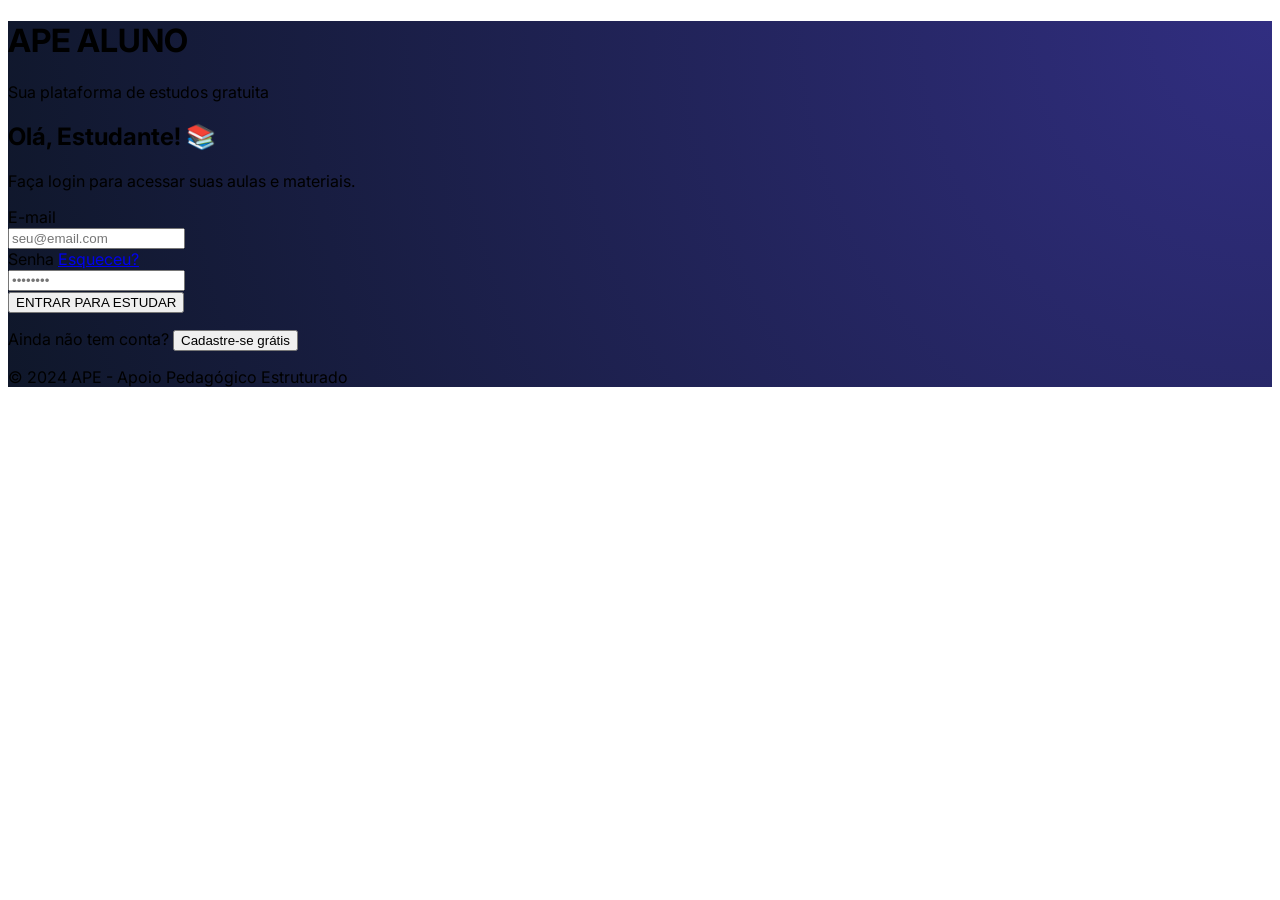
==== aluno.html @ c3a1bd50 "telas" ====
<!DOCTYPE html>
<html lang="pt-br">
<head>
    <meta charset="UTF-8">
    <meta name="viewport" content="width=device-width, initial-scale=1.0">
    <title>APE Aluno - Área de Estudos</title>
    <script src="https://cdn.tailwindcss.com"></script>
    <link href="https://fonts.googleapis.com/css2?family=Inter:wght@300;400;600;700;800;900&display=swap" rel="stylesheet">
    <script src="https://unpkg.com/lucide@latest"></script>
    <style>
        body { font-family: 'Inter', sans-serif; }
        .custom-scrollbar::-webkit-scrollbar { width: 6px; }
        .custom-scrollbar::-webkit-scrollbar-track { background: transparent; }
        .custom-scrollbar::-webkit-scrollbar-thumb { background: #cbd5e1; border-radius: 10px; }
        .active-nav { background: #0ea5e9; color: white; box-shadow: 0 10px 15px -3px rgba(14, 165, 233, 0.2); }
        .hidden-section { display: none !important; }
        
        .login-gradient {
            background: radial-gradient(circle at top right, #312e81, #0f172a);
        }
        
        .animate-fade-in {
            animation: fadeIn 0.3s ease-out;
        }

        @keyframes fadeIn {
            from { opacity: 0; transform: translateY(10px); }
            to { opacity: 1; transform: translateY(0); }
        }

        .difficulty-card:checked + label {
            border-color: #0ea5e9;
            background-color: #f0f9ff;
            color: #0284c7;
        }

        .item-card {
            background: #ffffff;
            transition: all 0.2s;
        }
        .item-card:hover {
            transform: translateX(4px);
            box-shadow: 0 4px 12px rgba(0,0,0,0.05);
        }
        .border-left-math { border-left: 6px solid #ef4444; }
        .border-left-port { border-left: 6px solid #eab308; }
        .border-left-eng { border-left: 6px solid #3b82f6; }
        .border-left-hist { border-left: 6px solid #a855f7; }
        .border-left-red { border-left: 6px solid #10b981; }
    </style>
</head>
<body class="bg-[#F1F5F9] text-[#1E293B] h-screen flex overflow-hidden">

    <!-- ECRÃ DE AUTENTICAÇÃO -->
    <div id="auth-container" class="fixed inset-0 z-[100] login-gradient flex items-center justify-center p-4 overflow-y-auto">
        <div class="w-full max-w-lg my-auto">
            <div class="text-center mb-8 mt-8">
                <div class="inline-flex bg-sky-500 p-3 rounded-2xl text-white mb-4 shadow-xl shadow-sky-900/20">
                    <i data-lucide="graduation-cap" size="32"></i>
                </div>
                <h1 class="text-3xl font-black text-white tracking-tighter italic">APE ALUNO</h1>
                <p class="text-indigo-200 font-medium mt-2">Sua plataforma de estudos gratuita</p>
            </div>

            <!-- Card de Login -->
            <div id="login-card" class="bg-white rounded-[2.5rem] p-8 shadow-2xl space-y-6 animate-fade-in max-w-md mx-auto">
                <div class="space-y-2">
                    <h2 class="text-xl font-black text-slate-900">Olá, Estudante! 📚</h2>
                    <p class="text-slate-500 text-sm font-medium">Faça login para acessar suas aulas e materiais.</p>
                </div>

                <form class="space-y-4" onsubmit="handleLogin(event)">
                    <div class="space-y-1.5">
                        <label class="text-xs font-black text-slate-400 uppercase tracking-wider ml-1">E-mail</label>
                        <div class="relative">
                            <i data-lucide="mail" class="absolute left-4 top-1/2 -translate-y-1/2 text-slate-300" size="18"></i>
                            <input type="email" required placeholder="seu@email.com" class="w-full bg-slate-50 border border-slate-100 rounded-2xl py-3.5 pl-12 pr-4 text-sm focus:ring-4 focus:ring-sky-500/10 focus:border-sky-500 outline-none transition-all">
                        </div>
                    </div>

                    <div class="space-y-1.5">
                        <div class="flex justify-between items-center px-1">
                            <label class="text-xs font-black text-slate-400 uppercase tracking-wider">Senha</label>
                            <a href="#" class="text-[10px] font-bold text-sky-600 hover:underline">Esqueceu?</a>
                        </div>
                        <div class="relative">
                            <i data-lucide="lock" class="absolute left-4 top-1/2 -translate-y-1/2 text-slate-300" size="18"></i>
                            <input type="password" required placeholder="••••••••" class="w-full bg-slate-50 border border-slate-100 rounded-2xl py-3.5 pl-12 pr-4 text-sm focus:ring-4 focus:ring-sky-500/10 focus:border-sky-500 outline-none transition-all">
                        </div>
                    </div>

                    <button type="submit" class="w-full bg-sky-500 hover:bg-sky-600 text-white py-4 rounded-2xl font-black shadow-lg shadow-sky-200 transition-all active:scale-[0.98] flex items-center justify-center gap-2">
                        ENTRAR PARA ESTUDAR <i data-lucide="arrow-right" size="18"></i>
                    </button>
                </form>

                <div class="pt-4 text-center border-t border-slate-50">
                    <p class="text-xs font-bold text-slate-400">Ainda não tem conta? <button onclick="toggleAuth('signup')" class="text-sky-600 hover:underline">Cadastre-se grátis</button></p>
                </div>
            </div>

            <!-- Card de Cadastro -->
            <div id="signup-card" class="bg-white rounded-[2.5rem] p-8 shadow-2xl space-y-6 hidden-section animate-fade-in">
                <div class="space-y-2">
                    <h2 class="text-xl font-black text-slate-900">Seu Futuro Começa Aqui</h2>
                    <p class="text-slate-500 text-sm font-medium">Preencha seus dados e junte-se aos voluntários.</p>
                </div>

                <form class="space-y-4" onsubmit="handleLogin(event)">
                    <div class="grid grid-cols-1 md:grid-cols-3 gap-4">
                        <div class="space-y-1.5 md:col-span-2">
                            <label class="text-xs font-black text-slate-400 uppercase tracking-wider ml-1">Nome Completo</label>
                            <div class="relative">
                                <i data-lucide="user" class="absolute left-4 top-1/2 -translate-y-1/2 text-slate-300" size="18"></i>
                                <input type="text" required placeholder="João Silva" class="w-full bg-slate-50 border border-slate-100 rounded-2xl py-3 pl-10 pr-4 text-sm focus:ring-4 focus:ring-sky-500/10 outline-none transition-all">
                            </div>
                        </div>

                        <div class="space-y-1.5">
                            <label class="text-xs font-black text-slate-400 uppercase tracking-wider ml-1">Série / Ano</label>
                            <div class="relative">
                                <i data-lucide="book" class="absolute left-4 top-1/2 -translate-y-1/2 text-slate-300" size="18"></i>
                                <input type="text" required placeholder="Ex: 3º Ano" class="w-full bg-slate-50 border border-slate-100 rounded-2xl py-3 pl-10 pr-4 text-sm focus:ring-4 focus:ring-sky-500/10 outline-none transition-all">
                            </div>
                        </div>
                    </div>
                    
                    <div class="space-y-1.5">
                        <label class="text-xs font-black text-slate-400 uppercase tracking-wider ml-1">E-mail</label>
                        <div class="relative">
                            <i data-lucide="mail" class="absolute left-4 top-1/2 -translate-y-1/2 text-slate-300" size="18"></i>
                            <input type="email" required placeholder="seu@email.com" class="w-full bg-slate-50 border border-slate-100 rounded-2xl py-3 pl-10 pr-4 text-sm focus:ring-4 focus:ring-sky-500/10 outline-none transition-all">
                        </div>
                    </div>

                    <div class="space-y-3">
                        <label class="text-xs font-black text-slate-400 uppercase tracking-wider ml-1">Em qual matéria você tem mais dificuldade?</label>
                        <div class="grid grid-cols-2 md:grid-cols-4 gap-2">
                            <div class="relative">
                                <input type="radio" name="difficulty" id="math" value="matematica" class="difficulty-card hidden" required>
                                <label for="math" class="flex flex-col items-center justify-center p-3 rounded-2xl border-2 border-slate-100 bg-slate-50 cursor-pointer hover:border-sky-200 transition-all text-slate-600">
                                    <i data-lucide="calculator" size="20" class="mb-1"></i>
                                    <span class="text-[10px] font-black uppercase text-center leading-tight">Matemática</span>
                                </label>
                            </div>
                            <div class="relative">
                                <input type="radio" name="difficulty" id="port" value="portugues" class="difficulty-card hidden">
                                <label for="port" class="flex flex-col items-center justify-center p-3 rounded-2xl border-2 border-slate-100 bg-slate-50 cursor-pointer hover:border-sky-200 transition-all text-slate-600">
                                    <i data-lucide="languages" size="20" class="mb-1"></i>
                                    <span class="text-[10px] font-black uppercase text-center leading-tight">Português</span>
                                </label>
                            </div>
                            <div class="relative">
                                <input type="radio" name="difficulty" id="eng" value="ingles" class="difficulty-card hidden">
                                <label for="eng" class="flex flex-col items-center justify-center p-3 rounded-2xl border-2 border-slate-100 bg-slate-50 cursor-pointer hover:border-sky-200 transition-all text-slate-600">
                                    <i data-lucide="globe" size="20" class="mb-1"></i>
                                    <span class="text-[10px] font-black uppercase text-center leading-tight">Inglês</span>
                                </label>
                            </div>
                            <div class="relative">
                                <input type="radio" name="difficulty" id="write" value="redacao" class="difficulty-card hidden">
                                <label for="write" class="flex flex-col items-center justify-center p-3 rounded-2xl border-2 border-slate-100 bg-slate-50 cursor-pointer hover:border-sky-200 transition-all text-slate-600">
                                    <i data-lucide="pen-tool" size="20" class="mb-1"></i>
                                    <span class="text-[10px] font-black uppercase text-center leading-tight">Redação</span>
                                </label>
                            </div>
                        </div>
                    </div>

                    <div class="grid grid-cols-2 gap-4">
                        <div class="space-y-1.5">
                            <label class="text-xs font-black text-slate-400 uppercase tracking-wider ml-1">Senha</label>
                            <input type="password" required placeholder="••••••••" class="w-full bg-slate-50 border border-slate-100 rounded-2xl py-3 px-4 text-sm focus:ring-4 focus:ring-sky-500/10 outline-none transition-all">
                        </div>
                        <div class="space-y-1.5">
                            <label class="text-xs font-black text-slate-400 uppercase tracking-wider ml-1">Confirmar Senha</label>
                            <input type="password" required placeholder="••••••••" class="w-full bg-slate-50 border border-slate-100 rounded-2xl py-3 px-4 text-sm focus:ring-4 focus:ring-sky-500/10 outline-none transition-all">
                        </div>
                    </div>

                    <div class="flex items-start gap-2 px-1 pt-2">
                        <input type="checkbox" required id="terms" class="mt-1 w-4 h-4 rounded border-slate-300 text-sky-600 focus:ring-sky-500">
                        <label for="terms" class="text-[10px] font-bold text-slate-500 leading-tight">Concordo com os Termos de Uso e Política de Privacidade da APE.</label>
                    </div>

                    <button type="submit" class="w-full bg-green-500 hover:bg-green-600 text-white py-4 rounded-2xl font-black shadow-lg shadow-green-200 transition-all active:scale-[0.98]">
                        CRIAR MINHA CONTA GRÁTIS
                    </button>
                </form>

                <div class="pt-4 text-center border-t border-slate-50">
                    <p class="text-xs font-bold text-slate-400">Já tem conta? <button onclick="toggleAuth('login')" class="text-sky-600 hover:underline">Entre aqui</button></p>
                </div>
            </div>
            
            <p class="text-center text-indigo-300 text-[10px] mt-8 font-bold uppercase tracking-widest opacity-60 mb-8">© 2024 APE - Apoio Pedagógico Estruturado</p>
        </div>
    </div>

    <!-- MAIN APP WRAPPER -->
    <div id="app-wrapper" class="hidden-section w-full h-full flex bg-[#F8FAFC]">
        <!-- Sidebar -->
        <aside class="w-64 bg-white text-slate-600 flex flex-col shadow-xl shrink-0 border-r border-slate-100 z-10">
            <div class="p-6 border-b border-slate-100">
                <div class="flex items-center gap-3">
                    <div class="bg-sky-500 p-2 rounded-xl text-white shadow-md shadow-sky-200">
                        <i data-lucide="graduation-cap" size="24"></i>
                    </div>
                    <div>
                        <span class="text-xl font-black italic tracking-tighter text-slate-900 block leading-none">APE ALUNO</span>
                        <span class="text-[9px] font-bold text-sky-500 uppercase tracking-widest">Portal de Estudos</span>
                    </div>
                </div>
            </div>

            <nav class="flex-1 p-4 space-y-1.5 overflow-y-auto custom-scrollbar">
                <div class="pb-4">
                    <p class="text-[10px] font-black text-slate-300 uppercase tracking-widest px-4 mb-3">Minha Jornada</p>
                    <button onclick="showSection('dashboard')" id="nav-dashboard" class="nav-item active-nav w-full flex items-center gap-3 px-4 py-3 rounded-xl text-sm font-bold transition-all group hover:bg-slate-50">
                        <i data-lucide="layout-dashboard" size="18"></i> Dashboard
                    </button>
                    <button onclick="showSection('aulas')" id="nav-aulas" class="nav-item w-full flex items-center gap-3 px-4 py-3 rounded-xl text-sm font-bold text-slate-500 hover:text-sky-600 hover:bg-sky-50 transition-all group">
                        <i data-lucide="video" size="18"></i> Minhas Aulas
                    </button>
                </div>

                <div class="pb-4 border-t border-slate-100 pt-4">
                    <p class="text-[10px] font-black text-slate-300 uppercase tracking-widest px-4 mb-3">Estudos</p>
                    <button onclick="showSection('materiais')" id="nav-materiais" class="nav-item w-full flex items-center gap-3 px-4 py-3 rounded-xl text-sm font-bold text-slate-500 hover:text-sky-600 hover:bg-sky-50 transition-all group">
                        <i data-lucide="library" size="18"></i> Materiais de Apoio
                    </button>
                    <button onclick="showSection('quizzes')" id="nav-quizzes" class="nav-item w-full flex items-center gap-3 px-4 py-3 rounded-xl text-sm font-bold text-slate-500 hover:text-sky-600 hover:bg-sky-50 transition-all group">
                        <i data-lucide="check-square" size="18"></i> Quizzes
                    </button>
                </div>

                <div class="pb-4 border-t border-slate-100 pt-4">
                    <p class="text-[10px] font-black text-slate-300 uppercase tracking-widest px-4 mb-3">Conta</p>
                    <button onclick="showSection('perfil')" id="nav-perfil" class="nav-item w-full flex items-center gap-3 px-4 py-3 rounded-xl text-sm font-bold text-slate-500 hover:text-sky-600 hover:bg-sky-50 transition-all group">
                        <i data-lucide="user" size="18"></i> Meu Perfil
                    </button>
                </div>
            </nav>

            <div class="p-4 border-t border-slate-100 bg-slate-50">
                <button onclick="handleLogout()" class="w-full flex items-center gap-3 px-4 py-3 rounded-xl text-sm font-bold text-red-500 hover:bg-red-50 transition-all">
                    <i data-lucide="log-out" size="18"></i> Sair da Conta
                </button>
            </div>
        </aside>

        <!-- Main Content -->
        <div class="flex-1 flex flex-col overflow-hidden relative">
            <!-- Padrão de Fundo -->
            <div class="absolute inset-0 opacity-[0.03] pointer-events-none" style="background-image: radial-gradient(#0ea5e9 2px, transparent 2px); background-size: 30px 30px;"></div>

            <header class="h-20 bg-white/80 backdrop-blur-md border-b border-slate-200 flex items-center justify-between px-8 shrink-0 z-10 sticky top-0">
                <div class="relative w-96 hidden md:block">
                    <i data-lucide="search" class="absolute left-4 top-1/2 -translate-y-1/2 text-slate-400" size="16"></i>
                    <input type="text" placeholder="Pesquisar aulas, materiais..." class="w-full bg-slate-100/50 border-none rounded-2xl py-2.5 pl-12 pr-4 text-sm font-medium focus:ring-2 focus:ring-sky-500/20 outline-none transition-all">
                </div>
                <div class="flex items-center gap-4 ml-auto">
                    <button class="w-10 h-10 bg-white border border-slate-200 rounded-full flex items-center justify-center text-slate-500 hover:text-sky-500 hover:border-sky-200 transition-all relative shadow-sm">
                        <i data-lucide="bell" size="18"></i>
                        <span class="absolute top-0 right-0 w-2.5 h-2.5 bg-red-500 border-2 border-white rounded-full"></span>
                    </button>
                    <div class="h-8 w-px bg-slate-200"></div>
                    <div class="flex items-center gap-3">
                        <div class="text-right hidden sm:block">
                            <p class="text-sm font-black text-slate-900 leading-none">João Silva</p>
                            <p class="text-[10px] text-sky-600 font-bold uppercase mt-1">Aluno</p>
                        </div>
                        <img id="header-avatar" src="https://api.dicebear.com/7.x/avataaars/svg?seed=Joao" class="w-11 h-11 rounded-2xl border-2 border-white shadow-md bg-slate-100 object-cover">
                    </div>
                </div>
            </header>

            <main class="flex-1 overflow-y-auto p-8 custom-scrollbar z-10">
                <div class="max-w-5xl mx-auto">
                    
                    <!-- SEÇÃO: DASHBOARD -->
                    <div id="section-dashboard" class="animate-fade-in">
                        <div class="flex justify-between items-end mb-8">
                            <div>
                                <h1 class="text-3xl font-black text-slate-900 tracking-tight">Bem-vindo(a), João! 🚀</h1>
                                <p class="text-slate-500 font-medium mt-1">Pronto para aprender algo novo hoje?</p>
                            </div>
                            <div class="text-right hidden md:block">
                                <p class="text-xs font-bold text-slate-400 uppercase tracking-widest">Dificuldade Principal</p>
                                <span class="inline-flex items-center gap-1 bg-red-50 text-red-600 px-3 py-1 rounded-lg text-xs font-black mt-1">
                                    <i data-lucide="calculator" size="14"></i> Matemática
                                </span>
                            </div>
                        </div>
                        
                        <div class="grid grid-cols-1 md:grid-cols-3 gap-6 mb-8">
                            <div class="bg-white p-6 rounded-[2rem] border border-slate-100 shadow-sm relative overflow-hidden group">
                                <div class="absolute -right-6 -top-6 w-24 h-24 bg-sky-50 rounded-full group-hover:scale-150 transition-all duration-500 ease-out z-0"></div>
                                <div class="relative z-10">
                                    <div class="w-12 h-12 bg-sky-100 text-sky-600 rounded-2xl flex items-center justify-center mb-4"><i data-lucide="video" size="24"></i></div>
                                    <h3 class="text-4xl font-black text-slate-900">03</h3>
                                    <p class="text-sm text-slate-500 font-bold uppercase tracking-tight mt-1">Aulas Agendadas</p>
                                </div>
                            </div>
                            <div class="bg-white p-6 rounded-[2rem] border border-slate-100 shadow-sm relative overflow-hidden group">
                                <div class="absolute -right-6 -top-6 w-24 h-24 bg-purple-50 rounded-full group-hover:scale-150 transition-all duration-500 ease-out z-0"></div>
                                <div class="relative z-10">
                                    <div class="w-12 h-12 bg-purple-100 text-purple-600 rounded-2xl flex items-center justify-center mb-4"><i data-lucide="library" size="24"></i></div>
                                    <h3 class="text-4xl font-black text-slate-900">12</h3>
                                    <p class="text-sm text-slate-500 font-bold uppercase tracking-tight mt-1">Materiais de Apoio</p>
                                </div>
                            </div>
                            <div class="bg-white p-6 rounded-[2rem] border border-slate-100 shadow-sm relative overflow-hidden group">
                                <div class="absolute -right-6 -top-6 w-24 h-24 bg-orange-50 rounded-full group-hover:scale-150 transition-all duration-500 ease-out z-0"></div>
                                <div class="relative z-10">
                                    <div class="w-12 h-12 bg-orange-100 text-orange-600 rounded-2xl flex items-center justify-center mb-4"><i data-lucide="check-square" size="24"></i></div>
                                    <h3 class="text-4xl font-black text-slate-900">02</h3>
                                    <p class="text-sm text-slate-500 font-bold uppercase tracking-tight mt-1">Quizzes Pendentes</p>
                                </div>
                            </div>
                        </div>

                        <!-- Card Destak: Próxima Aula -->
                        <h2 class="text-lg font-black text-slate-900 mb-4">Sua Próxima Aula</h2>
                        <div class="bg-gradient-to-r from-sky-500 to-blue-600 rounded-[2rem] p-8 shadow-xl shadow-sky-500/20 text-white relative overflow-hidden flex flex-col md:flex-row md:items-center justify-between gap-6">
                            <i data-lucide="calendar" class="absolute -right-10 -bottom-10 text-white opacity-10 w-64 h-64"></i>
                            <div class="relative z-10">
                                <span class="bg-white/20 px-3 py-1 rounded-lg text-xs font-black uppercase tracking-widest backdrop-blur-sm border border-white/20">Hoje • 14:00 às 15:30</span>
                                <h3 class="text-3xl font-black mt-4 mb-2">Equações de 2º Grau</h3>
                                <p class="text-sky-100 font-medium flex items-center gap-2"><i data-lucide="user" size="16"></i> Prof. Thiago Silva • Matemática</p>
                            </div>
                            <button class="relative z-10 bg-white text-blue-600 px-8 py-4 rounded-2xl font-black text-sm hover:bg-slate-50 hover:scale-105 transition-all shadow-lg active:scale-95 flex items-center gap-2">
                                ENTRAR NA SALA <i data-lucide="arrow-right" size="18"></i>
                            </button>
                        </div>
                    </div>

                    <!-- SEÇÃO: MINHAS AULAS -->
                    <div id="section-aulas" class="hidden-section animate-fade-in">
                        <div class="flex items-center justify-between mb-8">
                            <h2 class="text-2xl font-black text-slate-900">📅 Minhas Aulas Agendadas</h2>
                        </div>
                        
                        <div class="space-y-4">
                            <!-- Aula 1 -->
                            <div class="item-card p-6 rounded-3xl border border-slate-100 flex flex-col md:flex-row md:items-center justify-between gap-6 border-left-math">
                                <div class="flex items-start gap-4">
                                    <div class="bg-red-50 text-red-500 p-4 rounded-2xl mt-1">
                                        <div class="text-center leading-tight">
                                            <span class="block text-xl font-black">15</span>
                                            <span class="block text-[10px] font-bold uppercase tracking-widest">Mai</span>
                                        </div>
                                    </div>
                                    <div>
                                        <span class="text-[10px] font-black uppercase text-red-500 tracking-widest bg-red-50 px-2 py-1 rounded-md">Matemática</span>
                                        <h4 class="text-lg font-black text-slate-900 mt-2">Equações de 2º Grau</h4>
                                        <p class="text-sm text-slate-500 mb-2">Prof. Thiago Silva</p>
                                        <div class="flex gap-4">
                                            <span class="text-xs text-slate-500 font-medium flex items-center gap-1.5"><i data-lucide="clock" size="14" class="text-slate-400"></i> 14:00 - 15:30</span>
                                        </div>
                                    </div>
                                </div>
                                <a href="#" target="_blank" class="w-full md:w-auto text-center bg-sky-50 text-sky-600 border border-sky-100 px-6 py-3 rounded-xl text-sm font-black hover:bg-sky-500 hover:text-white transition-all">
                                    PARTICIPAR AGORA
                                </a>
                            </div>

                            <!-- Aula 2 -->
                            <div class="item-card p-6 rounded-3xl border border-slate-100 flex flex-col md:flex-row md:items-center justify-between gap-6 border-left-port">
                                <div class="flex items-start gap-4">
                                    <div class="bg-yellow-50 text-yellow-600 p-4 rounded-2xl mt-1">
                                        <div class="text-center leading-tight">
                                            <span class="block text-xl font-black">18</span>
                                            <span class="block text-[10px] font-bold uppercase tracking-widest">Mai</span>
                                        </div>
                                    </div>
                                    <div>
                                        <span class="text-[10px] font-black uppercase text-yellow-600 tracking-widest bg-yellow-50 px-2 py-1 rounded-md">Português</span>
                                        <h4 class="text-lg font-black text-slate-900 mt-2">Classes Gramaticais</h4>
                                        <p class="text-sm text-slate-500 mb-2">Profª. Ana Oliveira</p>
                                        <div class="flex gap-4">
                                            <span class="text-xs text-slate-500 font-medium flex items-center gap-1.5"><i data-lucide="clock" size="14" class="text-slate-400"></i> 09:00 - 10:30</span>
                                        </div>
                                    </div>
                                </div>
                                <button class="w-full md:w-auto text-center bg-slate-50 text-slate-400 border border-slate-100 px-6 py-3 rounded-xl text-sm font-black cursor-not-allowed">
                                    EM BREVE
                                </button>
                            </div>
                        </div>
                    </div>

                    <!-- SEÇÃO: MATERIAIS DE ESTUDO -->
                    <div id="section-materiais" class="hidden-section animate-fade-in">
                        <div class="flex items-center justify-between mb-8">
                            <h2 class="text-2xl font-black text-slate-900">📚 Materiais de Apoio</h2>
                        </div>

                        <div class="grid grid-cols-1 md:grid-cols-2 gap-6">
                            <!-- Material 1 -->
                            <div class="bg-white rounded-3xl p-6 border border-slate-100 shadow-sm item-card flex flex-col">
                                <div class="flex items-start gap-4 mb-4">
                                    <div class="w-12 h-12 bg-red-50 text-red-500 rounded-2xl flex items-center justify-center shrink-0">
                                        <i data-lucide="file-text" size="24"></i>
                                    </div>
                                    <div>
                                        <h4 class="font-black text-slate-900 text-lg leading-tight">Apostila de Equações</h4>
                                        <p class="text-xs font-bold text-slate-400 uppercase tracking-widest mt-1">PDF • Prof. Thiago</p>
                                    </div>
                                </div>
                                <p class="text-sm text-slate-500 mb-6 flex-1">Resumo completo com exemplos e exercícios práticos sobre Bhaskara e propriedades das raízes.</p>
                                <button class="w-full bg-slate-50 hover:bg-red-50 text-slate-600 hover:text-red-600 py-3 rounded-xl font-black transition-all flex items-center justify-center gap-2 text-sm border border-slate-100 hover:border-red-200">
                                    <i data-lucide="download" size="16"></i> BAIXAR ARQUIVO
                                </button>
                            </div>

                            <!-- Material 2 -->
                            <div class="bg-white rounded-3xl p-6 border border-slate-100 shadow-sm item-card flex flex-col">
                                <div class="flex items-start gap-4 mb-4">
                                    <div class="w-12 h-12 bg-red-50 text-red-600 rounded-2xl flex items-center justify-center shrink-0">
                                        <i data-lucide="youtube" size="24"></i>
                                    </div>
                                    <div>
                                        <h4 class="font-black text-slate-900 text-lg leading-tight">Videoaula: Revisão Geral</h4>
                                        <p class="text-xs font-bold text-slate-400 uppercase tracking-widest mt-1">Vídeo • Prof. Thiago</p>
                                    </div>
                                </div>
                                <p class="text-sm text-slate-500 mb-6 flex-1">Aula de reforço sobre os conceitos básicos necessários para a prova de sexta-feira.</p>
                                <button onclick="abrirVideo('https://www.youtube.com/embed/LXb3EKWsInQ')" class="w-full bg-slate-50 hover:bg-red-50 text-slate-600 hover:text-red-600 py-3 rounded-xl font-black transition-all flex items-center justify-center gap-2 text-sm border border-slate-100 hover:border-red-200">
                                    <i data-lucide="play-circle" size="16"></i> ASSISTIR VÍDEO
                                </button>
                            </div>
                        </div>
                    </div>

                    <!-- SEÇÃO: QUIZZES -->
                    <div id="section-quizzes" class="hidden-section animate-fade-in">
                        <div class="flex items-center justify-between mb-8">
                            <h2 class="text-2xl font-black text-slate-900">✅ Quizzes e Exercícios</h2>
                        </div>

                        <div class="space-y-4">
                            <!-- Quiz 1 -->
                            <div class="bg-white p-6 rounded-3xl border border-slate-100 shadow-sm flex flex-col md:flex-row items-center justify-between gap-6 item-card">
                                <div class="flex items-center gap-4">
                                    <div class="w-12 h-12 bg-orange-50 text-orange-500 rounded-2xl flex items-center justify-center">
                                        <i data-lucide="help-circle" size="24"></i>
                                    </div>
                                    <div>
                                        <h4 class="font-black text-slate-900 text-lg">Quiz de Revisão - Matemática Básica</h4>
                                        <p class="text-xs font-bold text-slate-400 mt-1 flex items-center gap-2"><i data-lucide="list-checks" size="14"></i> 10 Perguntas • Pendente</p>
                                    </div>
                                </div>
                                <button onclick="iniciarQuiz()" class="w-full md:w-auto bg-orange-500 hover:bg-orange-600 text-white px-8 py-3 rounded-xl font-black text-sm shadow-lg shadow-orange-200 transition-all active:scale-95">
                                    RESPONDER QUIZ
                                </button>
                            </div>

                            <!-- Quiz 2 -->
                            <div class="bg-white p-6 rounded-3xl border border-slate-100 shadow-sm flex flex-col md:flex-row items-center justify-between gap-6 item-card opacity-60">
                                <div class="flex items-center gap-4">
                                    <div class="w-12 h-12 bg-green-50 text-green-500 rounded-2xl flex items-center justify-center">
                                        <i data-lucide="check-circle-2" size="24"></i>
                                    </div>
                                    <div>
                                        <h4 class="font-black text-slate-900 text-lg line-through">Simulado de Redação ENEM</h4>
                                        <p class="text-xs font-bold text-green-600 mt-1 flex items-center gap-2">Concluído • Nota: 9.5</p>
                                    </div>
                                </div>
                                <button class="w-full md:w-auto bg-slate-100 text-slate-400 px-8 py-3 rounded-xl font-black text-sm cursor-not-allowed">
                                    RESPONDIDO
                                </button>
                            </div>
                        </div>
                    </div>

                    <!-- SEÇÃO: MEU PERFIL -->
                    <div id="section-perfil" class="hidden-section animate-fade-in">
                        <div class="bg-white rounded-[2.5rem] p-8 md:p-12 border border-slate-100 shadow-sm max-w-3xl mx-auto">
                            <div class="flex flex-col items-center mb-8 pb-8 border-b border-slate-100">
                                <div class="relative group cursor-pointer mb-6">
                                    <img id="perfil-foto" src="https://api.dicebear.com/7.x/avataaars/svg?seed=Joao" class="w-32 h-32 rounded-full border-4 border-white shadow-xl object-cover bg-slate-100">
                                    <label class="absolute inset-0 bg-slate-900/40 backdrop-blur-sm rounded-full flex flex-col items-center justify-center opacity-0 group-hover:opacity-100 transition-all cursor-pointer">
                                        <i data-lucide="camera" class="text-white mb-1" size="24"></i>
                                        <span class="text-[10px] text-white font-bold uppercase tracking-widest">Alterar</span>
                                        <input type="file" id="upload-foto" accept="image/*" class="hidden" onchange="atualizarFotoPerfil(event)">
                                    </label>
                                </div>
                                <h2 class="text-3xl font-black text-slate-900 text-center">João Silva</h2>
                                <p class="text-sky-600 font-bold uppercase tracking-widest text-xs mt-2 bg-sky-50 px-3 py-1 rounded-lg">Aluno do 3º Ano</p>
                            </div>

                            <form class="space-y-6" onsubmit="salvarPerfil(event)">
                                <div class="grid grid-cols-1 md:grid-cols-2 gap-6">
                                    <div class="space-y-1.5">
                                        <label class="text-xs font-black text-slate-400 uppercase tracking-wider ml-1">Nome Completo</label>
                                        <input type="text" value="João Silva" required class="w-full bg-slate-50 border border-slate-100 rounded-2xl py-3.5 px-4 text-sm font-medium focus:ring-4 focus:ring-sky-500/10 outline-none transition-all">
                                    </div>
                                    <div class="space-y-1.5">
                                        <label class="text-xs font-black text-slate-400 uppercase tracking-wider ml-1">E-mail</label>
                                        <input type="email" value="joao@estudante.org" disabled class="w-full bg-slate-100 border border-slate-100 rounded-2xl py-3.5 px-4 text-sm text-slate-500 cursor-not-allowed">
                                    </div>
                                </div>

                                <div class="grid grid-cols-1 md:grid-cols-2 gap-6">
                                    <div class="space-y-1.5">
                                        <label class="text-xs font-black text-slate-400 uppercase tracking-wider ml-1">Maior Dificuldade</label>
                                        <select class="w-full bg-slate-50 border border-slate-100 rounded-2xl py-3.5 px-4 text-sm font-medium focus:ring-4 focus:ring-sky-500/10 outline-none transition-all">
                                            <option value="Matemática" selected>Matemática</option>
                                            <option value="Português">Português</option>
                                            <option value="Inglês">Inglês</option>
                                            <option value="História">História</option>
                                            <option value="Redação">Redação</option>
                                        </select>
                                    </div>
                                    <div class="space-y-1.5">
                                        <label class="text-xs font-black text-slate-400 uppercase tracking-wider ml-1">Ano Escolar / Série</label>
                                        <input type="text" value="3º Ano do Ensino Médio" class="w-full bg-slate-50 border border-slate-100 rounded-2xl py-3.5 px-4 text-sm font-medium focus:ring-4 focus:ring-sky-500/10 outline-none transition-all">
                                    </div>
                                </div>

                                <button type="submit" class="w-full bg-slate-900 hover:bg-slate-800 text-white py-4 rounded-2xl font-black shadow-lg shadow-slate-200 transition-all flex items-center justify-center gap-2 mt-4 active:scale-[0.98]">
                                    <i data-lucide="save" size="18"></i> SALVAR ALTERAÇÕES
                                </button>
                            </form>
                        </div>
                    </div>

                </div>
            </main>
        </div>
    </div>

    <!-- Modal de Sucesso -->
    <div id="success-modal" class="fixed inset-0 z-[200] flex items-center justify-center p-4 bg-slate-900/60 backdrop-blur-sm hidden-section animate-fade-in">
        <div class="bg-white p-8 rounded-[2.5rem] max-w-sm w-full text-center shadow-2xl border border-slate-100">
            <div id="modal-icon-container" class="w-20 h-20 bg-green-50 text-green-500 rounded-full flex items-center justify-center mx-auto mb-6">
                <i data-lucide="check-circle-2" size="40"></i>
            </div>
            <h3 id="modal-title" class="text-2xl font-black text-slate-900 mb-2">Perfeito!</h3>
            <p id="success-msg" class="text-slate-500 text-sm font-medium mb-8 leading-relaxed">Ação realizada com êxito.</p>
            <button onclick="closeModal()" class="w-full bg-slate-900 hover:bg-slate-800 text-white py-4 rounded-2xl font-black transition-all shadow-lg active:scale-95">OK, ENTENDI</button>
        </div>
    </div>

    <!-- Modal de Vídeo -->
    <div id="video-modal" class="fixed inset-0 z-[200] flex items-center justify-center p-4 bg-slate-900/90 backdrop-blur-sm hidden-section animate-fade-in">
        <div class="bg-black rounded-[2rem] w-full max-w-4xl overflow-hidden shadow-2xl relative border border-slate-800">
            <div class="aspect-video w-full bg-slate-900 relative">
                <iframe id="video-iframe" class="w-full h-full" src="" title="YouTube video player" frameborder="0" allow="accelerometer; autoplay; clipboard-write; encrypted-media; gyroscope; picture-in-picture" allowfullscreen></iframe>
                <button onclick="fecharVideo()" class="absolute top-4 right-4 p-3 bg-black/50 text-white hover:bg-red-500 rounded-xl transition-all z-20 backdrop-blur-md">
                    <i data-lucide="x" size="24"></i>
                </button>
            </div>
        </div>
    </div>

    <!-- Modal do Quiz -->
    <div id="quiz-modal" class="fixed inset-0 z-[200] flex items-center justify-center p-4 bg-slate-900/60 backdrop-blur-sm hidden-section animate-fade-in">
        <div class="bg-white p-8 rounded-[2.5rem] max-w-2xl w-full shadow-2xl border border-slate-100">
            <div class="flex items-center justify-between mb-6 border-b border-slate-100 pb-4">
                <div>
                    <h3 class="text-xl font-black text-slate-900">Quiz de Revisão - Matemática</h3>
                    <p class="text-xs font-bold text-slate-400 uppercase tracking-widest mt-1">Pergunta 1 de 10</p>
                </div>
                <button onclick="fecharQuiz()" class="p-2 text-slate-400 hover:text-red-500 hover:bg-red-50 rounded-xl transition-all">
                    <i data-lucide="x" size="24"></i>
                </button>
            </div>
            
            <div class="mb-8">
                <h4 class="text-lg font-bold text-slate-800 mb-6">Qual é a fórmula de Bhaskara para encontrar as raízes de uma equação do 2º grau?</h4>
                <div class="space-y-3">
                    <label class="flex items-center gap-4 p-4 rounded-2xl border-2 border-slate-100 cursor-pointer hover:border-sky-200 hover:bg-sky-50 transition-all group">
                        <input type="radio" name="q1" value="correct" class="w-5 h-5 text-sky-600 focus:ring-sky-500 border-slate-300">
                        <span class="font-medium text-slate-700 group-hover:text-sky-700">A) x = (-b ± √(b² - 4ac)) / 2a</span>
                    </label>
                    <label class="flex items-center gap-4 p-4 rounded-2xl border-2 border-slate-100 cursor-pointer hover:border-sky-200 hover:bg-sky-50 transition-all group">
                        <input type="radio" name="q1" value="wrong" class="w-5 h-5 text-sky-600 focus:ring-sky-500 border-slate-300">
                        <span class="font-medium text-slate-700 group-hover:text-sky-700">B) x = (-b ± √(b² + 4ac)) / 2a</span>
                    </label>
                    <label class="flex items-center gap-4 p-4 rounded-2xl border-2 border-slate-100 cursor-pointer hover:border-sky-200 hover:bg-sky-50 transition-all group">
                        <input type="radio" name="q1" value="wrong" class="w-5 h-5 text-sky-600 focus:ring-sky-500 border-slate-300">
                        <span class="font-medium text-slate-700 group-hover:text-sky-700">C) x = (b ± √(b² - 4ac)) / a</span>
                    </label>
                    <label class="flex items-center gap-4 p-4 rounded-2xl border-2 border-slate-100 cursor-pointer hover:border-sky-200 hover:bg-sky-50 transition-all group">
                        <input type="radio" name="q1" value="wrong" class="w-5 h-5 text-sky-600 focus:ring-sky-500 border-slate-300">
                        <span class="font-medium text-slate-700 group-hover:text-sky-700">D) x = (-a ± √(b² - 4ac)) / 2b</span>
                    </label>
                </div>
            </div>

            <div class="flex justify-end pt-4 border-t border-slate-100">
                <button onclick="finalizarQuiz()" class="bg-sky-500 hover:bg-sky-600 text-white px-8 py-4 rounded-2xl font-black shadow-lg shadow-sky-200 transition-all active:scale-95 flex items-center gap-2">
                    PRÓXIMA PERGUNTA <i data-lucide="chevron-right" size="20"></i>
                </button>
            </div>
        </div>
    </div>

    <script>
        lucide.createIcons();

        function toggleAuth(type) {
            const loginCard = document.getElementById('login-card');
            const signupCard = document.getElementById('signup-card');
            
            if (type === 'signup') {
                loginCard.classList.add('hidden-section');
                signupCard.classList.remove('hidden-section');
            } else {
                signupCard.classList.add('hidden-section');
                loginCard.classList.remove('hidden-section');
            }
            lucide.createIcons();
        }

        function handleLogin(e) {
            e.preventDefault();
            const btn = e.target.querySelector('button');
            const originalContent = btn.innerHTML;
            
            btn.innerHTML = '<div class="w-6 h-6 border-4 border-white/30 border-t-white rounded-full animate-spin mx-auto"></div>';
            btn.disabled = true;

            setTimeout(() => {
                document.getElementById('auth-container').classList.add('hidden-section');
                document.getElementById('app-wrapper').classList.remove('hidden-section');
                lucide.createIcons();
                // Opcional: resetar botão de login pra caso o usuário deslogue depois
                btn.innerHTML = originalContent;
                btn.disabled = false;
            }, 800);
        }

        function handleLogout() {
            document.getElementById('auth-container').classList.remove('hidden-section');
            document.getElementById('app-wrapper').classList.add('hidden-section');
            toggleAuth('login');
        }

        function showSection(sectionId) {
            // Esconde todas as seções
            ['dashboard', 'aulas', 'materiais', 'quizzes', 'perfil'].forEach(id => {
                document.getElementById('section-' + id).classList.add('hidden-section');
            });
            
            // Mostra a selecionada
            document.getElementById('section-' + sectionId).classList.remove('hidden-section');
            
            // Atualiza navegação
            document.querySelectorAll('.nav-item').forEach(i => {
                i.classList.remove('active-nav', 'bg-slate-50');
                i.classList.add('text-slate-500');
            });
            
            const activeNav = document.getElementById('nav-' + sectionId);
            if(activeNav) {
                activeNav.classList.add('active-nav');
                activeNav.classList.remove('text-slate-500');
            }

            lucide.createIcons();
        }

        function showFeedbackModal(type, title, msg) {
            const modal = document.getElementById('success-modal');
            const iconContainer = document.getElementById('modal-icon-container');
            const titleEl = document.getElementById('modal-title');
            const msgEl = document.getElementById('success-msg');
            
            titleEl.innerText = title;
            msgEl.innerText = msg;

            if (type === 'success') {
                iconContainer.className = "w-20 h-20 bg-green-50 text-green-500 rounded-full flex items-center justify-center mx-auto mb-6";
                iconContainer.innerHTML = '<i data-lucide="check-circle-2" size="40"></i>';
            } else {
                iconContainer.className = "w-20 h-20 bg-red-50 text-red-500 rounded-full flex items-center justify-center mx-auto mb-6";
                iconContainer.innerHTML = '<i data-lucide="x-circle" size="40"></i>';
            }
            
            lucide.createIcons();
            modal.classList.remove('hidden-section');
        }

        function showSuccessModal(msg) {
            showFeedbackModal('success', 'Perfeito!', msg);
        }

        function closeModal() {
            document.getElementById('success-modal').classList.add('hidden-section');
        }

        function atualizarFotoPerfil(event) {
            const file = event.target.files[0];
            if (file) {
                const reader = new FileReader();
                reader.onload = function(e) {
                    document.getElementById('perfil-foto').src = e.target.result;
                    document.getElementById('header-avatar').src = e.target.result;
                };
                reader.readAsDataURL(file);
            }
        }

        function salvarPerfil(e) {
            e.preventDefault();
            showSuccessModal("Seu perfil foi atualizado com sucesso!");
        }

        // Simulação do Quiz
        function iniciarQuiz() {
            document.getElementById('quiz-modal').classList.remove('hidden-section');
        }

        function fecharQuiz() {
            document.getElementById('quiz-modal').classList.add('hidden-section');
        }

        function finalizarQuiz() {
            const selected = document.querySelector('input[name="q1"]:checked');
            fecharQuiz();
            
            if (!selected) {
                showFeedbackModal('error', 'Atenção', 'Você não selecionou nenhuma resposta!');
                return;
            }

            if (selected.value === 'correct') {
                showFeedbackModal('success', 'Parabéns!', 'Você acertou em cheio! A fórmula de Bhaskara é x = (-b ± √(b² - 4ac)) / 2a.');
            } else {
                showFeedbackModal('error', 'Poxa, não foi dessa vez...', 'A resposta correta era a Letra A. Não desista, continue estudando e tentando!');
            }
        }

        // Simulação do Vídeo
        function abrirVideo(url) {
            const modal = document.getElementById('video-modal');
            const iframe = document.getElementById('video-iframe');
            iframe.src = url;
            modal.classList.remove('hidden-section');
        }

        function fecharVideo() {
            const modal = document.getElementById('video-modal');
            const iframe = document.getElementById('video-iframe');
            modal.classList.add('hidden-section');
            iframe.src = ""; // Para o vídeo ao fechar
        }
    </script>
</body>
</html>
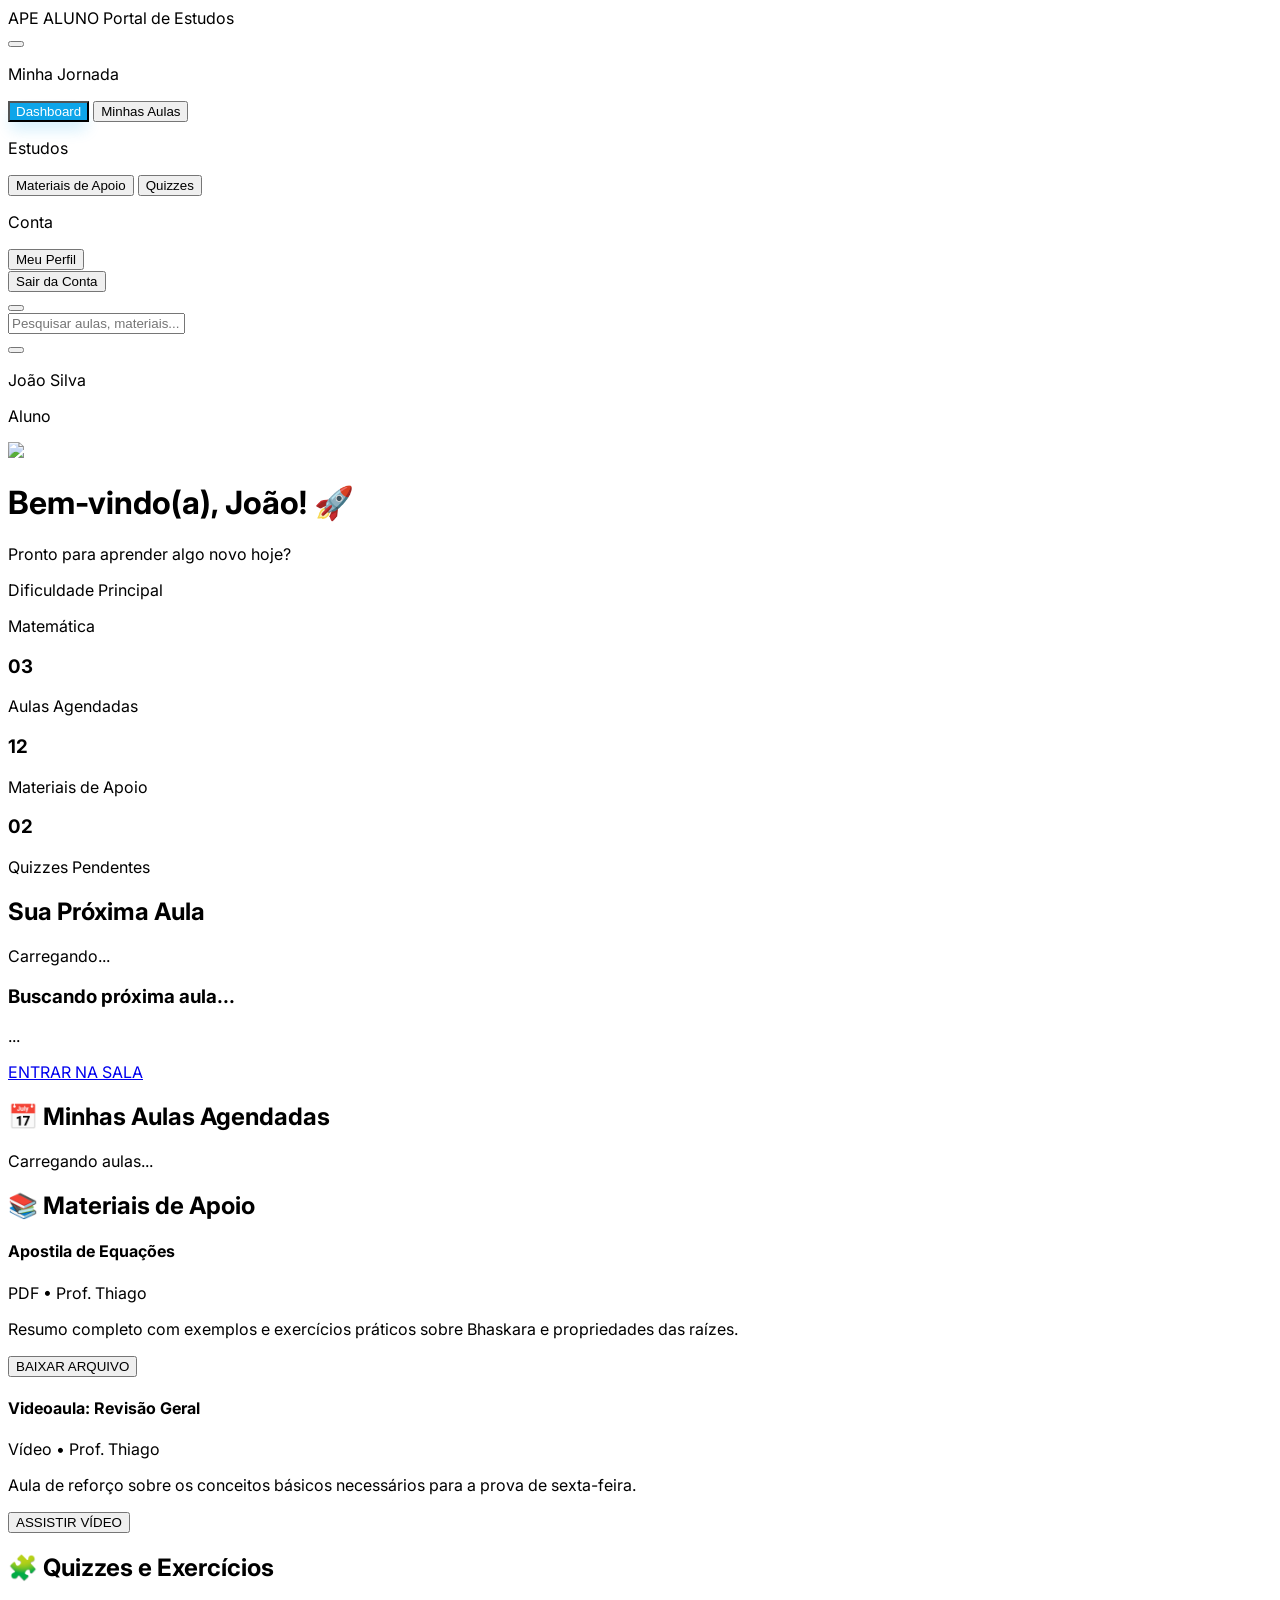
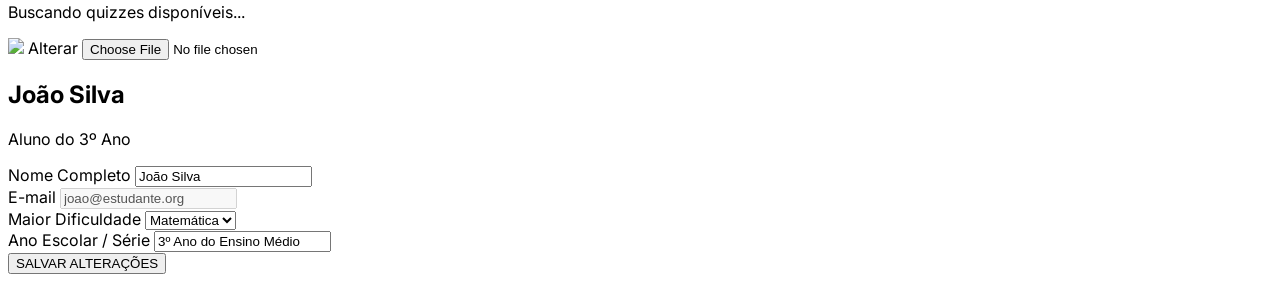
==== commit e193b528: "ultima versão" ====
--- a/aluno.html
+++ b/aluno.html
@@ -7,201 +7,18 @@
     <script src="https://cdn.tailwindcss.com"></script>
     <link href="https://fonts.googleapis.com/css2?family=Inter:wght@300;400;600;700;800;900&display=swap" rel="stylesheet">
     <script src="https://unpkg.com/lucide@latest"></script>
-    <style>
-        body { font-family: 'Inter', sans-serif; }
-        .custom-scrollbar::-webkit-scrollbar { width: 6px; }
-        .custom-scrollbar::-webkit-scrollbar-track { background: transparent; }
-        .custom-scrollbar::-webkit-scrollbar-thumb { background: #cbd5e1; border-radius: 10px; }
-        .active-nav { background: #0ea5e9; color: white; box-shadow: 0 10px 15px -3px rgba(14, 165, 233, 0.2); }
-        .hidden-section { display: none !important; }
-        
-        .login-gradient {
-            background: radial-gradient(circle at top right, #312e81, #0f172a);
-        }
-        
-        .animate-fade-in {
-            animation: fadeIn 0.3s ease-out;
-        }
-
-        @keyframes fadeIn {
-            from { opacity: 0; transform: translateY(10px); }
-            to { opacity: 1; transform: translateY(0); }
-        }
-
-        .difficulty-card:checked + label {
-            border-color: #0ea5e9;
-            background-color: #f0f9ff;
-            color: #0284c7;
-        }
-
-        .item-card {
-            background: #ffffff;
-            transition: all 0.2s;
-        }
-        .item-card:hover {
-            transform: translateX(4px);
-            box-shadow: 0 4px 12px rgba(0,0,0,0.05);
-        }
-        .border-left-math { border-left: 6px solid #ef4444; }
-        .border-left-port { border-left: 6px solid #eab308; }
-        .border-left-eng { border-left: 6px solid #3b82f6; }
-        .border-left-hist { border-left: 6px solid #a855f7; }
-        .border-left-red { border-left: 6px solid #10b981; }
-    </style>
+    <!-- Supabase CDN -->
+    <script src="https://cdn.jsdelivr.net/npm/@supabase/supabase-js@2"></script>
+    <link rel="stylesheet" href="css/style.css">
 </head>
 <body class="bg-[#F1F5F9] text-[#1E293B] h-screen flex overflow-hidden">
-
-    <!-- ECRÃ DE AUTENTICAÇÃO -->
-    <div id="auth-container" class="fixed inset-0 z-[100] login-gradient flex items-center justify-center p-4 overflow-y-auto">
-        <div class="w-full max-w-lg my-auto">
-            <div class="text-center mb-8 mt-8">
-                <div class="inline-flex bg-sky-500 p-3 rounded-2xl text-white mb-4 shadow-xl shadow-sky-900/20">
-                    <i data-lucide="graduation-cap" size="32"></i>
-                </div>
-                <h1 class="text-3xl font-black text-white tracking-tighter italic">APE ALUNO</h1>
-                <p class="text-indigo-200 font-medium mt-2">Sua plataforma de estudos gratuita</p>
-            </div>
-
-            <!-- Card de Login -->
-            <div id="login-card" class="bg-white rounded-[2.5rem] p-8 shadow-2xl space-y-6 animate-fade-in max-w-md mx-auto">
-                <div class="space-y-2">
-                    <h2 class="text-xl font-black text-slate-900">Olá, Estudante! 📚</h2>
-                    <p class="text-slate-500 text-sm font-medium">Faça login para acessar suas aulas e materiais.</p>
-                </div>
-
-                <form class="space-y-4" onsubmit="handleLogin(event)">
-                    <div class="space-y-1.5">
-                        <label class="text-xs font-black text-slate-400 uppercase tracking-wider ml-1">E-mail</label>
-                        <div class="relative">
-                            <i data-lucide="mail" class="absolute left-4 top-1/2 -translate-y-1/2 text-slate-300" size="18"></i>
-                            <input type="email" required placeholder="seu@email.com" class="w-full bg-slate-50 border border-slate-100 rounded-2xl py-3.5 pl-12 pr-4 text-sm focus:ring-4 focus:ring-sky-500/10 focus:border-sky-500 outline-none transition-all">
-                        </div>
-                    </div>
-
-                    <div class="space-y-1.5">
-                        <div class="flex justify-between items-center px-1">
-                            <label class="text-xs font-black text-slate-400 uppercase tracking-wider">Senha</label>
-                            <a href="#" class="text-[10px] font-bold text-sky-600 hover:underline">Esqueceu?</a>
-                        </div>
-                        <div class="relative">
-                            <i data-lucide="lock" class="absolute left-4 top-1/2 -translate-y-1/2 text-slate-300" size="18"></i>
-                            <input type="password" required placeholder="••••••••" class="w-full bg-slate-50 border border-slate-100 rounded-2xl py-3.5 pl-12 pr-4 text-sm focus:ring-4 focus:ring-sky-500/10 focus:border-sky-500 outline-none transition-all">
-                        </div>
-                    </div>
-
-                    <button type="submit" class="w-full bg-sky-500 hover:bg-sky-600 text-white py-4 rounded-2xl font-black shadow-lg shadow-sky-200 transition-all active:scale-[0.98] flex items-center justify-center gap-2">
-                        ENTRAR PARA ESTUDAR <i data-lucide="arrow-right" size="18"></i>
-                    </button>
-                </form>
-
-                <div class="pt-4 text-center border-t border-slate-50">
-                    <p class="text-xs font-bold text-slate-400">Ainda não tem conta? <button onclick="toggleAuth('signup')" class="text-sky-600 hover:underline">Cadastre-se grátis</button></p>
-                </div>
-            </div>
-
-            <!-- Card de Cadastro -->
-            <div id="signup-card" class="bg-white rounded-[2.5rem] p-8 shadow-2xl space-y-6 hidden-section animate-fade-in">
-                <div class="space-y-2">
-                    <h2 class="text-xl font-black text-slate-900">Seu Futuro Começa Aqui</h2>
-                    <p class="text-slate-500 text-sm font-medium">Preencha seus dados e junte-se aos voluntários.</p>
-                </div>
-
-                <form class="space-y-4" onsubmit="handleLogin(event)">
-                    <div class="grid grid-cols-1 md:grid-cols-3 gap-4">
-                        <div class="space-y-1.5 md:col-span-2">
-                            <label class="text-xs font-black text-slate-400 uppercase tracking-wider ml-1">Nome Completo</label>
-                            <div class="relative">
-                                <i data-lucide="user" class="absolute left-4 top-1/2 -translate-y-1/2 text-slate-300" size="18"></i>
-                                <input type="text" required placeholder="João Silva" class="w-full bg-slate-50 border border-slate-100 rounded-2xl py-3 pl-10 pr-4 text-sm focus:ring-4 focus:ring-sky-500/10 outline-none transition-all">
-                            </div>
-                        </div>
-
-                        <div class="space-y-1.5">
-                            <label class="text-xs font-black text-slate-400 uppercase tracking-wider ml-1">Série / Ano</label>
-                            <div class="relative">
-                                <i data-lucide="book" class="absolute left-4 top-1/2 -translate-y-1/2 text-slate-300" size="18"></i>
-                                <input type="text" required placeholder="Ex: 3º Ano" class="w-full bg-slate-50 border border-slate-100 rounded-2xl py-3 pl-10 pr-4 text-sm focus:ring-4 focus:ring-sky-500/10 outline-none transition-all">
-                            </div>
-                        </div>
-                    </div>
-                    
-                    <div class="space-y-1.5">
-                        <label class="text-xs font-black text-slate-400 uppercase tracking-wider ml-1">E-mail</label>
-                        <div class="relative">
-                            <i data-lucide="mail" class="absolute left-4 top-1/2 -translate-y-1/2 text-slate-300" size="18"></i>
-                            <input type="email" required placeholder="seu@email.com" class="w-full bg-slate-50 border border-slate-100 rounded-2xl py-3 pl-10 pr-4 text-sm focus:ring-4 focus:ring-sky-500/10 outline-none transition-all">
-                        </div>
-                    </div>
-
-                    <div class="space-y-3">
-                        <label class="text-xs font-black text-slate-400 uppercase tracking-wider ml-1">Em qual matéria você tem mais dificuldade?</label>
-                        <div class="grid grid-cols-2 md:grid-cols-4 gap-2">
-                            <div class="relative">
-                                <input type="radio" name="difficulty" id="math" value="matematica" class="difficulty-card hidden" required>
-                                <label for="math" class="flex flex-col items-center justify-center p-3 rounded-2xl border-2 border-slate-100 bg-slate-50 cursor-pointer hover:border-sky-200 transition-all text-slate-600">
-                                    <i data-lucide="calculator" size="20" class="mb-1"></i>
-                                    <span class="text-[10px] font-black uppercase text-center leading-tight">Matemática</span>
-                                </label>
-                            </div>
-                            <div class="relative">
-                                <input type="radio" name="difficulty" id="port" value="portugues" class="difficulty-card hidden">
-                                <label for="port" class="flex flex-col items-center justify-center p-3 rounded-2xl border-2 border-slate-100 bg-slate-50 cursor-pointer hover:border-sky-200 transition-all text-slate-600">
-                                    <i data-lucide="languages" size="20" class="mb-1"></i>
-                                    <span class="text-[10px] font-black uppercase text-center leading-tight">Português</span>
-                                </label>
-                            </div>
-                            <div class="relative">
-                                <input type="radio" name="difficulty" id="eng" value="ingles" class="difficulty-card hidden">
-                                <label for="eng" class="flex flex-col items-center justify-center p-3 rounded-2xl border-2 border-slate-100 bg-slate-50 cursor-pointer hover:border-sky-200 transition-all text-slate-600">
-                                    <i data-lucide="globe" size="20" class="mb-1"></i>
-                                    <span class="text-[10px] font-black uppercase text-center leading-tight">Inglês</span>
-                                </label>
-                            </div>
-                            <div class="relative">
-                                <input type="radio" name="difficulty" id="write" value="redacao" class="difficulty-card hidden">
-                                <label for="write" class="flex flex-col items-center justify-center p-3 rounded-2xl border-2 border-slate-100 bg-slate-50 cursor-pointer hover:border-sky-200 transition-all text-slate-600">
-                                    <i data-lucide="pen-tool" size="20" class="mb-1"></i>
-                                    <span class="text-[10px] font-black uppercase text-center leading-tight">Redação</span>
-                                </label>
-                            </div>
-                        </div>
-                    </div>
-
-                    <div class="grid grid-cols-2 gap-4">
-                        <div class="space-y-1.5">
-                            <label class="text-xs font-black text-slate-400 uppercase tracking-wider ml-1">Senha</label>
-                            <input type="password" required placeholder="••••••••" class="w-full bg-slate-50 border border-slate-100 rounded-2xl py-3 px-4 text-sm focus:ring-4 focus:ring-sky-500/10 outline-none transition-all">
-                        </div>
-                        <div class="space-y-1.5">
-                            <label class="text-xs font-black text-slate-400 uppercase tracking-wider ml-1">Confirmar Senha</label>
-                            <input type="password" required placeholder="••••••••" class="w-full bg-slate-50 border border-slate-100 rounded-2xl py-3 px-4 text-sm focus:ring-4 focus:ring-sky-500/10 outline-none transition-all">
-                        </div>
-                    </div>
-
-                    <div class="flex items-start gap-2 px-1 pt-2">
-                        <input type="checkbox" required id="terms" class="mt-1 w-4 h-4 rounded border-slate-300 text-sky-600 focus:ring-sky-500">
-                        <label for="terms" class="text-[10px] font-bold text-slate-500 leading-tight">Concordo com os Termos de Uso e Política de Privacidade da APE.</label>
-                    </div>
-
-                    <button type="submit" class="w-full bg-green-500 hover:bg-green-600 text-white py-4 rounded-2xl font-black shadow-lg shadow-green-200 transition-all active:scale-[0.98]">
-                        CRIAR MINHA CONTA GRÁTIS
-                    </button>
-                </form>
-
-                <div class="pt-4 text-center border-t border-slate-50">
-                    <p class="text-xs font-bold text-slate-400">Já tem conta? <button onclick="toggleAuth('login')" class="text-sky-600 hover:underline">Entre aqui</button></p>
-                </div>
-            </div>
-            
-            <p class="text-center text-indigo-300 text-[10px] mt-8 font-bold uppercase tracking-widest opacity-60 mb-8">© 2024 APE - Apoio Pedagógico Estruturado</p>
-        </div>
-    </div>
-
-    <!-- MAIN APP WRAPPER -->
-    <div id="app-wrapper" class="hidden-section w-full h-full flex bg-[#F8FAFC]">
+    <div id="app-wrapper" class=" w-full h-full flex bg-[#F8FAFC]">
+        <!-- Sidebar Overlay (mobile) -->
+        <div id="sidebar-overlay" onclick="toggleSidebar()" class="fixed inset-0 bg-slate-900/40 z-20 hidden transition-opacity duration-300"></div>
+
         <!-- Sidebar -->
-        <aside class="w-64 bg-white text-slate-600 flex flex-col shadow-xl shrink-0 border-r border-slate-100 z-10">
-            <div class="p-6 border-b border-slate-100">
+        <aside id="sidebar" class="w-64 bg-white text-slate-600 flex flex-col shadow-xl shrink-0 border-r border-slate-100 z-30 fixed md:static inset-y-0 left-0 transform -translate-x-full md:translate-x-0 transition-transform duration-300 ease-in-out">
+            <div class="p-6 border-b border-slate-100 flex items-center justify-between">
                 <div class="flex items-center gap-3">
                     <div class="bg-sky-500 p-2 rounded-xl text-white shadow-md shadow-sky-200">
                         <i data-lucide="graduation-cap" size="24"></i>
@@ -211,32 +28,36 @@
                         <span class="text-[9px] font-bold text-sky-500 uppercase tracking-widest">Portal de Estudos</span>
                     </div>
                 </div>
+                <!-- Close Button on Mobile -->
+                <button onclick="toggleSidebar()" class="p-1 rounded-lg hover:bg-slate-100 text-slate-400 md:hidden">
+                    <i data-lucide="x" size="20"></i>
+                </button>
             </div>
 
             <nav class="flex-1 p-4 space-y-1.5 overflow-y-auto custom-scrollbar">
                 <div class="pb-4">
                     <p class="text-[10px] font-black text-slate-300 uppercase tracking-widest px-4 mb-3">Minha Jornada</p>
-                    <button onclick="showSection('dashboard')" id="nav-dashboard" class="nav-item active-nav w-full flex items-center gap-3 px-4 py-3 rounded-xl text-sm font-bold transition-all group hover:bg-slate-50">
+                    <button onclick="showSection('dashboard'); closeSidebarOnMobile()" id="nav-dashboard" class="nav-item active-nav w-full flex items-center gap-3 px-4 py-3 rounded-xl text-sm font-bold transition-all group hover:bg-slate-50">
                         <i data-lucide="layout-dashboard" size="18"></i> Dashboard
                     </button>
-                    <button onclick="showSection('aulas')" id="nav-aulas" class="nav-item w-full flex items-center gap-3 px-4 py-3 rounded-xl text-sm font-bold text-slate-500 hover:text-sky-600 hover:bg-sky-50 transition-all group">
+                    <button onclick="showSection('aulas'); closeSidebarOnMobile()" id="nav-aulas" class="nav-item w-full flex items-center gap-3 px-4 py-3 rounded-xl text-sm font-bold text-slate-500 hover:text-sky-600 hover:bg-sky-50 transition-all group">
                         <i data-lucide="video" size="18"></i> Minhas Aulas
                     </button>
                 </div>
 
                 <div class="pb-4 border-t border-slate-100 pt-4">
                     <p class="text-[10px] font-black text-slate-300 uppercase tracking-widest px-4 mb-3">Estudos</p>
-                    <button onclick="showSection('materiais')" id="nav-materiais" class="nav-item w-full flex items-center gap-3 px-4 py-3 rounded-xl text-sm font-bold text-slate-500 hover:text-sky-600 hover:bg-sky-50 transition-all group">
+                    <button onclick="showSection('materiais'); closeSidebarOnMobile()" id="nav-materiais" class="nav-item w-full flex items-center gap-3 px-4 py-3 rounded-xl text-sm font-bold text-slate-500 hover:text-sky-600 hover:bg-sky-50 transition-all group">
                         <i data-lucide="library" size="18"></i> Materiais de Apoio
                     </button>
-                    <button onclick="showSection('quizzes')" id="nav-quizzes" class="nav-item w-full flex items-center gap-3 px-4 py-3 rounded-xl text-sm font-bold text-slate-500 hover:text-sky-600 hover:bg-sky-50 transition-all group">
+                    <button onclick="showSection('quizzes'); closeSidebarOnMobile()" id="nav-quizzes" class="nav-item w-full flex items-center gap-3 px-4 py-3 rounded-xl text-sm font-bold text-slate-500 hover:text-sky-600 hover:bg-sky-50 transition-all group">
                         <i data-lucide="check-square" size="18"></i> Quizzes
                     </button>
                 </div>
 
                 <div class="pb-4 border-t border-slate-100 pt-4">
                     <p class="text-[10px] font-black text-slate-300 uppercase tracking-widest px-4 mb-3">Conta</p>
-                    <button onclick="showSection('perfil')" id="nav-perfil" class="nav-item w-full flex items-center gap-3 px-4 py-3 rounded-xl text-sm font-bold text-slate-500 hover:text-sky-600 hover:bg-sky-50 transition-all group">
+                    <button onclick="showSection('perfil'); closeSidebarOnMobile()" id="nav-perfil" class="nav-item w-full flex items-center gap-3 px-4 py-3 rounded-xl text-sm font-bold text-slate-500 hover:text-sky-600 hover:bg-sky-50 transition-all group">
                         <i data-lucide="user" size="18"></i> Meu Perfil
                     </button>
                 </div>
@@ -254,7 +75,12 @@
             <!-- Padrão de Fundo -->
             <div class="absolute inset-0 opacity-[0.03] pointer-events-none" style="background-image: radial-gradient(#0ea5e9 2px, transparent 2px); background-size: 30px 30px;"></div>
 
-            <header class="h-20 bg-white/80 backdrop-blur-md border-b border-slate-200 flex items-center justify-between px-8 shrink-0 z-10 sticky top-0">
+            <header class="h-20 bg-white/80 backdrop-blur-md border-b border-slate-200 flex items-center justify-between px-4 md:px-8 shrink-0 z-10 sticky top-0">
+                <!-- Hamburger Menu Button -->
+                <button onclick="toggleSidebar()" class="p-2 rounded-xl hover:bg-slate-100 text-slate-600 md:hidden mr-2">
+                    <i data-lucide="menu" size="24"></i>
+                </button>
+
                 <div class="relative w-96 hidden md:block">
                     <i data-lucide="search" class="absolute left-4 top-1/2 -translate-y-1/2 text-slate-400" size="16"></i>
                     <input type="text" placeholder="Pesquisar aulas, materiais..." class="w-full bg-slate-100/50 border-none rounded-2xl py-2.5 pl-12 pr-4 text-sm font-medium focus:ring-2 focus:ring-sky-500/20 outline-none transition-all">
@@ -267,7 +93,7 @@
                     <div class="h-8 w-px bg-slate-200"></div>
                     <div class="flex items-center gap-3">
                         <div class="text-right hidden sm:block">
-                            <p class="text-sm font-black text-slate-900 leading-none">João Silva</p>
+                            <p id="header-username" class="text-sm font-black text-slate-900 leading-none">João Silva</p>
                             <p class="text-[10px] text-sky-600 font-bold uppercase mt-1">Aluno</p>
                         </div>
                         <img id="header-avatar" src="https://api.dicebear.com/7.x/avataaars/svg?seed=Joao" class="w-11 h-11 rounded-2xl border-2 border-white shadow-md bg-slate-100 object-cover">
@@ -282,12 +108,12 @@
                     <div id="section-dashboard" class="animate-fade-in">
                         <div class="flex justify-between items-end mb-8">
                             <div>
-                                <h1 class="text-3xl font-black text-slate-900 tracking-tight">Bem-vindo(a), João! 🚀</h1>
+                                <h1 id="dashboard-welcome" class="text-3xl font-black text-slate-900 tracking-tight">Bem-vindo(a), João! 🚀</h1>
                                 <p class="text-slate-500 font-medium mt-1">Pronto para aprender algo novo hoje?</p>
                             </div>
                             <div class="text-right hidden md:block">
                                 <p class="text-xs font-bold text-slate-400 uppercase tracking-widest">Dificuldade Principal</p>
-                                <span class="inline-flex items-center gap-1 bg-red-50 text-red-600 px-3 py-1 rounded-lg text-xs font-black mt-1">
+                                <span id="dashboard-dificuldade" class="inline-flex items-center gap-1 bg-red-50 text-red-600 px-3 py-1 rounded-lg text-xs font-black mt-1">
                                     <i data-lucide="calculator" size="14"></i> Matemática
                                 </span>
                             </div>
@@ -322,76 +148,34 @@
 
                         <!-- Card Destak: Próxima Aula -->
                         <h2 class="text-lg font-black text-slate-900 mb-4">Sua Próxima Aula</h2>
-                        <div class="bg-gradient-to-r from-sky-500 to-blue-600 rounded-[2rem] p-8 shadow-xl shadow-sky-500/20 text-white relative overflow-hidden flex flex-col md:flex-row md:items-center justify-between gap-6">
+                        <div id="proxima-aula-card" class="bg-gradient-to-r from-sky-500 to-blue-600 rounded-[2.5rem] p-8 shadow-xl shadow-sky-500/20 text-white relative overflow-hidden flex flex-col md:flex-row md:items-center justify-between gap-6">
                             <i data-lucide="calendar" class="absolute -right-10 -bottom-10 text-white opacity-10 w-64 h-64"></i>
                             <div class="relative z-10">
-                                <span class="bg-white/20 px-3 py-1 rounded-lg text-xs font-black uppercase tracking-widest backdrop-blur-sm border border-white/20">Hoje • 14:00 às 15:30</span>
-                                <h3 class="text-3xl font-black mt-4 mb-2">Equações de 2º Grau</h3>
-                                <p class="text-sky-100 font-medium flex items-center gap-2"><i data-lucide="user" size="16"></i> Prof. Thiago Silva • Matemática</p>
-                            </div>
-                            <button class="relative z-10 bg-white text-blue-600 px-8 py-4 rounded-2xl font-black text-sm hover:bg-slate-50 hover:scale-105 transition-all shadow-lg active:scale-95 flex items-center gap-2">
+                                <span id="proxima-aula-horario" class="bg-white/20 px-3 py-1 rounded-lg text-xs font-black uppercase tracking-widest backdrop-blur-sm border border-white/20">Carregando...</span>
+                                <h3 id="proxima-aula-titulo" class="text-3xl font-black mt-4 mb-2">Buscando próxima aula...</h3>
+                                <p id="proxima-aula-prof" class="text-sky-100 font-medium flex items-center gap-2"><i data-lucide="user" size="16"></i> ...</p>
+                            </div>
+                            <a id="proxima-aula-link" href="#" target="_blank" class="hidden relative z-10 bg-white text-blue-600 px-8 py-4 rounded-2xl font-black text-sm hover:bg-slate-50 hover:scale-105 transition-all shadow-lg active:scale-95 flex items-center gap-2">
                                 ENTRAR NA SALA <i data-lucide="arrow-right" size="18"></i>
-                            </button>
+                            </a>
                         </div>
                     </div>
 
                     <!-- SEÇÃO: MINHAS AULAS -->
-                    <div id="section-aulas" class="hidden-section animate-fade-in">
+                    <div id="section-aulas" class=" animate-fade-in">
                         <div class="flex items-center justify-between mb-8">
                             <h2 class="text-2xl font-black text-slate-900">📅 Minhas Aulas Agendadas</h2>
                         </div>
                         
-                        <div class="space-y-4">
-                            <!-- Aula 1 -->
-                            <div class="item-card p-6 rounded-3xl border border-slate-100 flex flex-col md:flex-row md:items-center justify-between gap-6 border-left-math">
-                                <div class="flex items-start gap-4">
-                                    <div class="bg-red-50 text-red-500 p-4 rounded-2xl mt-1">
-                                        <div class="text-center leading-tight">
-                                            <span class="block text-xl font-black">15</span>
-                                            <span class="block text-[10px] font-bold uppercase tracking-widest">Mai</span>
-                                        </div>
-                                    </div>
-                                    <div>
-                                        <span class="text-[10px] font-black uppercase text-red-500 tracking-widest bg-red-50 px-2 py-1 rounded-md">Matemática</span>
-                                        <h4 class="text-lg font-black text-slate-900 mt-2">Equações de 2º Grau</h4>
-                                        <p class="text-sm text-slate-500 mb-2">Prof. Thiago Silva</p>
-                                        <div class="flex gap-4">
-                                            <span class="text-xs text-slate-500 font-medium flex items-center gap-1.5"><i data-lucide="clock" size="14" class="text-slate-400"></i> 14:00 - 15:30</span>
-                                        </div>
-                                    </div>
-                                </div>
-                                <a href="#" target="_blank" class="w-full md:w-auto text-center bg-sky-50 text-sky-600 border border-sky-100 px-6 py-3 rounded-xl text-sm font-black hover:bg-sky-500 hover:text-white transition-all">
-                                    PARTICIPAR AGORA
-                                </a>
-                            </div>
-
-                            <!-- Aula 2 -->
-                            <div class="item-card p-6 rounded-3xl border border-slate-100 flex flex-col md:flex-row md:items-center justify-between gap-6 border-left-port">
-                                <div class="flex items-start gap-4">
-                                    <div class="bg-yellow-50 text-yellow-600 p-4 rounded-2xl mt-1">
-                                        <div class="text-center leading-tight">
-                                            <span class="block text-xl font-black">18</span>
-                                            <span class="block text-[10px] font-bold uppercase tracking-widest">Mai</span>
-                                        </div>
-                                    </div>
-                                    <div>
-                                        <span class="text-[10px] font-black uppercase text-yellow-600 tracking-widest bg-yellow-50 px-2 py-1 rounded-md">Português</span>
-                                        <h4 class="text-lg font-black text-slate-900 mt-2">Classes Gramaticais</h4>
-                                        <p class="text-sm text-slate-500 mb-2">Profª. Ana Oliveira</p>
-                                        <div class="flex gap-4">
-                                            <span class="text-xs text-slate-500 font-medium flex items-center gap-1.5"><i data-lucide="clock" size="14" class="text-slate-400"></i> 09:00 - 10:30</span>
-                                        </div>
-                                    </div>
-                                </div>
-                                <button class="w-full md:w-auto text-center bg-slate-50 text-slate-400 border border-slate-100 px-6 py-3 rounded-xl text-sm font-black cursor-not-allowed">
-                                    EM BREVE
-                                </button>
+                        <div id="lista-aulas-container" class="space-y-4">
+                            <div class="text-center py-10">
+                                <p class="text-slate-400 font-medium">Carregando aulas...</p>
                             </div>
                         </div>
                     </div>
 
                     <!-- SEÇÃO: MATERIAIS DE ESTUDO -->
-                    <div id="section-materiais" class="hidden-section animate-fade-in">
+                    <div id="section-materiais" class=" animate-fade-in">
                         <div class="flex items-center justify-between mb-8">
                             <h2 class="text-2xl font-black text-slate-900">📚 Materiais de Apoio</h2>
                         </div>
@@ -434,48 +218,22 @@
                     </div>
 
                     <!-- SEÇÃO: QUIZZES -->
-                    <div id="section-quizzes" class="hidden-section animate-fade-in">
+                    <div id="section-quizzes" class=" animate-fade-in">
                         <div class="flex items-center justify-between mb-8">
-                            <h2 class="text-2xl font-black text-slate-900">✅ Quizzes e Exercícios</h2>
-                        </div>
-
-                        <div class="space-y-4">
-                            <!-- Quiz 1 -->
-                            <div class="bg-white p-6 rounded-3xl border border-slate-100 shadow-sm flex flex-col md:flex-row items-center justify-between gap-6 item-card">
-                                <div class="flex items-center gap-4">
-                                    <div class="w-12 h-12 bg-orange-50 text-orange-500 rounded-2xl flex items-center justify-center">
-                                        <i data-lucide="help-circle" size="24"></i>
-                                    </div>
-                                    <div>
-                                        <h4 class="font-black text-slate-900 text-lg">Quiz de Revisão - Matemática Básica</h4>
-                                        <p class="text-xs font-bold text-slate-400 mt-1 flex items-center gap-2"><i data-lucide="list-checks" size="14"></i> 10 Perguntas • Pendente</p>
-                                    </div>
-                                </div>
-                                <button onclick="iniciarQuiz()" class="w-full md:w-auto bg-orange-500 hover:bg-orange-600 text-white px-8 py-3 rounded-xl font-black text-sm shadow-lg shadow-orange-200 transition-all active:scale-95">
-                                    RESPONDER QUIZ
-                                </button>
-                            </div>
-
-                            <!-- Quiz 2 -->
-                            <div class="bg-white p-6 rounded-3xl border border-slate-100 shadow-sm flex flex-col md:flex-row items-center justify-between gap-6 item-card opacity-60">
-                                <div class="flex items-center gap-4">
-                                    <div class="w-12 h-12 bg-green-50 text-green-500 rounded-2xl flex items-center justify-center">
-                                        <i data-lucide="check-circle-2" size="24"></i>
-                                    </div>
-                                    <div>
-                                        <h4 class="font-black text-slate-900 text-lg line-through">Simulado de Redação ENEM</h4>
-                                        <p class="text-xs font-bold text-green-600 mt-1 flex items-center gap-2">Concluído • Nota: 9.5</p>
-                                    </div>
-                                </div>
-                                <button class="w-full md:w-auto bg-slate-100 text-slate-400 px-8 py-3 rounded-xl font-black text-sm cursor-not-allowed">
-                                    RESPONDIDO
-                                </button>
+                            <h2 class="text-2xl font-black text-slate-900">🧩 Quizzes e Exercícios</h2>
+                        </div>
+
+                        <div id="lista-quizzes-container" class="space-y-4">
+                            <!-- Quizzes serão carregados aqui dinamicamente -->
+                            <div class="text-center py-8">
+                                <div class="w-8 h-8 border-4 border-slate-200 border-t-sky-500 rounded-full animate-spin mx-auto mb-4"></div>
+                                <p class="text-slate-400 font-medium">Buscando quizzes disponíveis...</p>
                             </div>
                         </div>
                     </div>
 
                     <!-- SEÇÃO: MEU PERFIL -->
-                    <div id="section-perfil" class="hidden-section animate-fade-in">
+                    <div id="section-perfil" class=" animate-fade-in">
                         <div class="bg-white rounded-[2.5rem] p-8 md:p-12 border border-slate-100 shadow-sm max-w-3xl mx-auto">
                             <div class="flex flex-col items-center mb-8 pb-8 border-b border-slate-100">
                                 <div class="relative group cursor-pointer mb-6">
@@ -486,27 +244,27 @@
                                         <input type="file" id="upload-foto" accept="image/*" class="hidden" onchange="atualizarFotoPerfil(event)">
                                     </label>
                                 </div>
-                                <h2 class="text-3xl font-black text-slate-900 text-center">João Silva</h2>
-                                <p class="text-sky-600 font-bold uppercase tracking-widest text-xs mt-2 bg-sky-50 px-3 py-1 rounded-lg">Aluno do 3º Ano</p>
+                                <h2 id="perfil-nome-titulo" class="text-3xl font-black text-slate-900 text-center">João Silva</h2>
+                                <p id="perfil-serie-titulo" class="text-sky-600 font-bold uppercase tracking-widest text-xs mt-2 bg-sky-50 px-3 py-1 rounded-lg">Aluno do 3º Ano</p>
                             </div>
 
                             <form class="space-y-6" onsubmit="salvarPerfil(event)">
                                 <div class="grid grid-cols-1 md:grid-cols-2 gap-6">
                                     <div class="space-y-1.5">
                                         <label class="text-xs font-black text-slate-400 uppercase tracking-wider ml-1">Nome Completo</label>
-                                        <input type="text" value="João Silva" required class="w-full bg-slate-50 border border-slate-100 rounded-2xl py-3.5 px-4 text-sm font-medium focus:ring-4 focus:ring-sky-500/10 outline-none transition-all">
+                                        <input type="text" id="perfil-nome" value="João Silva" required class="w-full bg-slate-50 border border-slate-100 rounded-2xl py-3.5 px-4 text-sm font-medium focus:ring-4 focus:ring-sky-500/10 outline-none transition-all">
                                     </div>
                                     <div class="space-y-1.5">
                                         <label class="text-xs font-black text-slate-400 uppercase tracking-wider ml-1">E-mail</label>
-                                        <input type="email" value="joao@estudante.org" disabled class="w-full bg-slate-100 border border-slate-100 rounded-2xl py-3.5 px-4 text-sm text-slate-500 cursor-not-allowed">
+                                        <input type="email" id="perfil-email" value="joao@estudante.org" disabled class="w-full bg-slate-100 border border-slate-100 rounded-2xl py-3.5 px-4 text-sm text-slate-500 cursor-not-allowed">
                                     </div>
                                 </div>
 
                                 <div class="grid grid-cols-1 md:grid-cols-2 gap-6">
                                     <div class="space-y-1.5">
                                         <label class="text-xs font-black text-slate-400 uppercase tracking-wider ml-1">Maior Dificuldade</label>
-                                        <select class="w-full bg-slate-50 border border-slate-100 rounded-2xl py-3.5 px-4 text-sm font-medium focus:ring-4 focus:ring-sky-500/10 outline-none transition-all">
-                                            <option value="Matemática" selected>Matemática</option>
+                                        <select id="perfil-dificuldade" class="w-full bg-slate-50 border border-slate-100 rounded-2xl py-3.5 px-4 text-sm font-medium focus:ring-4 focus:ring-sky-500/10 outline-none transition-all">
+                                            <option value="Matemática">Matemática</option>
                                             <option value="Português">Português</option>
                                             <option value="Inglês">Inglês</option>
                                             <option value="História">História</option>
@@ -515,7 +273,7 @@
                                     </div>
                                     <div class="space-y-1.5">
                                         <label class="text-xs font-black text-slate-400 uppercase tracking-wider ml-1">Ano Escolar / Série</label>
-                                        <input type="text" value="3º Ano do Ensino Médio" class="w-full bg-slate-50 border border-slate-100 rounded-2xl py-3.5 px-4 text-sm font-medium focus:ring-4 focus:ring-sky-500/10 outline-none transition-all">
+                                        <input type="text" id="perfil-serie" value="3º Ano do Ensino Médio" class="w-full bg-slate-50 border border-slate-100 rounded-2xl py-3.5 px-4 text-sm font-medium focus:ring-4 focus:ring-sky-500/10 outline-none transition-all">
                                     </div>
                                 </div>
 
@@ -532,7 +290,7 @@
     </div>
 
     <!-- Modal de Sucesso -->
-    <div id="success-modal" class="fixed inset-0 z-[200] flex items-center justify-center p-4 bg-slate-900/60 backdrop-blur-sm hidden-section animate-fade-in">
+    <div id="success-modal" class="hidden-section fixed inset-0 z-[200] flex items-center justify-center p-4 bg-slate-900/60 backdrop-blur-sm  animate-fade-in">
         <div class="bg-white p-8 rounded-[2.5rem] max-w-sm w-full text-center shadow-2xl border border-slate-100">
             <div id="modal-icon-container" class="w-20 h-20 bg-green-50 text-green-500 rounded-full flex items-center justify-center mx-auto mb-6">
                 <i data-lucide="check-circle-2" size="40"></i>
@@ -544,7 +302,7 @@
     </div>
 
     <!-- Modal de Vídeo -->
-    <div id="video-modal" class="fixed inset-0 z-[200] flex items-center justify-center p-4 bg-slate-900/90 backdrop-blur-sm hidden-section animate-fade-in">
+    <div id="video-modal" class="hidden-section fixed inset-0 z-[200] flex items-center justify-center p-4 bg-slate-900/90 backdrop-blur-sm  animate-fade-in">
         <div class="bg-black rounded-[2rem] w-full max-w-4xl overflow-hidden shadow-2xl relative border border-slate-800">
             <div class="aspect-video w-full bg-slate-900 relative">
                 <iframe id="video-iframe" class="w-full h-full" src="" title="YouTube video player" frameborder="0" allow="accelerometer; autoplay; clipboard-write; encrypted-media; gyroscope; picture-in-picture" allowfullscreen></iframe>
@@ -556,198 +314,32 @@
     </div>
 
     <!-- Modal do Quiz -->
-    <div id="quiz-modal" class="fixed inset-0 z-[200] flex items-center justify-center p-4 bg-slate-900/60 backdrop-blur-sm hidden-section animate-fade-in">
-        <div class="bg-white p-8 rounded-[2.5rem] max-w-2xl w-full shadow-2xl border border-slate-100">
+    <div id="quiz-modal" class="hidden-section fixed inset-0 z-[200] flex items-center justify-center p-4 bg-slate-900/60 backdrop-blur-sm animate-fade-in">
+        <div class="bg-white p-8 rounded-[2.5rem] max-w-2xl w-full shadow-2xl border border-slate-100 max-h-[90vh] overflow-y-auto">
             <div class="flex items-center justify-between mb-6 border-b border-slate-100 pb-4">
                 <div>
-                    <h3 class="text-xl font-black text-slate-900">Quiz de Revisão - Matemática</h3>
-                    <p class="text-xs font-bold text-slate-400 uppercase tracking-widest mt-1">Pergunta 1 de 10</p>
+                    <h3 id="quiz-modal-titulo" class="text-xl font-black text-slate-900">Carregando...</h3>
+                    <p id="quiz-modal-info" class="text-xs font-bold text-slate-400 uppercase tracking-widest mt-1">Carregando...</p>
                 </div>
                 <button onclick="fecharQuiz()" class="p-2 text-slate-400 hover:text-red-500 hover:bg-red-50 rounded-xl transition-all">
                     <i data-lucide="x" size="24"></i>
                 </button>
             </div>
             
-            <div class="mb-8">
-                <h4 class="text-lg font-bold text-slate-800 mb-6">Qual é a fórmula de Bhaskara para encontrar as raízes de uma equação do 2º grau?</h4>
-                <div class="space-y-3">
-                    <label class="flex items-center gap-4 p-4 rounded-2xl border-2 border-slate-100 cursor-pointer hover:border-sky-200 hover:bg-sky-50 transition-all group">
-                        <input type="radio" name="q1" value="correct" class="w-5 h-5 text-sky-600 focus:ring-sky-500 border-slate-300">
-                        <span class="font-medium text-slate-700 group-hover:text-sky-700">A) x = (-b ± √(b² - 4ac)) / 2a</span>
-                    </label>
-                    <label class="flex items-center gap-4 p-4 rounded-2xl border-2 border-slate-100 cursor-pointer hover:border-sky-200 hover:bg-sky-50 transition-all group">
-                        <input type="radio" name="q1" value="wrong" class="w-5 h-5 text-sky-600 focus:ring-sky-500 border-slate-300">
-                        <span class="font-medium text-slate-700 group-hover:text-sky-700">B) x = (-b ± √(b² + 4ac)) / 2a</span>
-                    </label>
-                    <label class="flex items-center gap-4 p-4 rounded-2xl border-2 border-slate-100 cursor-pointer hover:border-sky-200 hover:bg-sky-50 transition-all group">
-                        <input type="radio" name="q1" value="wrong" class="w-5 h-5 text-sky-600 focus:ring-sky-500 border-slate-300">
-                        <span class="font-medium text-slate-700 group-hover:text-sky-700">C) x = (b ± √(b² - 4ac)) / a</span>
-                    </label>
-                    <label class="flex items-center gap-4 p-4 rounded-2xl border-2 border-slate-100 cursor-pointer hover:border-sky-200 hover:bg-sky-50 transition-all group">
-                        <input type="radio" name="q1" value="wrong" class="w-5 h-5 text-sky-600 focus:ring-sky-500 border-slate-300">
-                        <span class="font-medium text-slate-700 group-hover:text-sky-700">D) x = (-a ± √(b² - 4ac)) / 2b</span>
-                    </label>
-                </div>
+            <div id="quiz-perguntas-container" class="mb-8 space-y-6">
+                <!-- Perguntas serão injetadas aqui -->
             </div>
 
             <div class="flex justify-end pt-4 border-t border-slate-100">
-                <button onclick="finalizarQuiz()" class="bg-sky-500 hover:bg-sky-600 text-white px-8 py-4 rounded-2xl font-black shadow-lg shadow-sky-200 transition-all active:scale-95 flex items-center gap-2">
-                    PRÓXIMA PERGUNTA <i data-lucide="chevron-right" size="20"></i>
+                <button onclick="finalizarQuiz()" class="bg-orange-500 hover:bg-orange-600 text-white px-8 py-4 rounded-2xl font-black shadow-lg shadow-orange-200 transition-all active:scale-95 flex items-center gap-2">
+                    FINALIZAR QUIZ E VER RESULTADO <i data-lucide="check-circle" size="20"></i>
                 </button>
             </div>
         </div>
     </div>
 
-    <script>
-        lucide.createIcons();
-
-        function toggleAuth(type) {
-            const loginCard = document.getElementById('login-card');
-            const signupCard = document.getElementById('signup-card');
-            
-            if (type === 'signup') {
-                loginCard.classList.add('hidden-section');
-                signupCard.classList.remove('hidden-section');
-            } else {
-                signupCard.classList.add('hidden-section');
-                loginCard.classList.remove('hidden-section');
-            }
-            lucide.createIcons();
-        }
-
-        function handleLogin(e) {
-            e.preventDefault();
-            const btn = e.target.querySelector('button');
-            const originalContent = btn.innerHTML;
-            
-            btn.innerHTML = '<div class="w-6 h-6 border-4 border-white/30 border-t-white rounded-full animate-spin mx-auto"></div>';
-            btn.disabled = true;
-
-            setTimeout(() => {
-                document.getElementById('auth-container').classList.add('hidden-section');
-                document.getElementById('app-wrapper').classList.remove('hidden-section');
-                lucide.createIcons();
-                // Opcional: resetar botão de login pra caso o usuário deslogue depois
-                btn.innerHTML = originalContent;
-                btn.disabled = false;
-            }, 800);
-        }
-
-        function handleLogout() {
-            document.getElementById('auth-container').classList.remove('hidden-section');
-            document.getElementById('app-wrapper').classList.add('hidden-section');
-            toggleAuth('login');
-        }
-
-        function showSection(sectionId) {
-            // Esconde todas as seções
-            ['dashboard', 'aulas', 'materiais', 'quizzes', 'perfil'].forEach(id => {
-                document.getElementById('section-' + id).classList.add('hidden-section');
-            });
-            
-            // Mostra a selecionada
-            document.getElementById('section-' + sectionId).classList.remove('hidden-section');
-            
-            // Atualiza navegação
-            document.querySelectorAll('.nav-item').forEach(i => {
-                i.classList.remove('active-nav', 'bg-slate-50');
-                i.classList.add('text-slate-500');
-            });
-            
-            const activeNav = document.getElementById('nav-' + sectionId);
-            if(activeNav) {
-                activeNav.classList.add('active-nav');
-                activeNav.classList.remove('text-slate-500');
-            }
-
-            lucide.createIcons();
-        }
-
-        function showFeedbackModal(type, title, msg) {
-            const modal = document.getElementById('success-modal');
-            const iconContainer = document.getElementById('modal-icon-container');
-            const titleEl = document.getElementById('modal-title');
-            const msgEl = document.getElementById('success-msg');
-            
-            titleEl.innerText = title;
-            msgEl.innerText = msg;
-
-            if (type === 'success') {
-                iconContainer.className = "w-20 h-20 bg-green-50 text-green-500 rounded-full flex items-center justify-center mx-auto mb-6";
-                iconContainer.innerHTML = '<i data-lucide="check-circle-2" size="40"></i>';
-            } else {
-                iconContainer.className = "w-20 h-20 bg-red-50 text-red-500 rounded-full flex items-center justify-center mx-auto mb-6";
-                iconContainer.innerHTML = '<i data-lucide="x-circle" size="40"></i>';
-            }
-            
-            lucide.createIcons();
-            modal.classList.remove('hidden-section');
-        }
-
-        function showSuccessModal(msg) {
-            showFeedbackModal('success', 'Perfeito!', msg);
-        }
-
-        function closeModal() {
-            document.getElementById('success-modal').classList.add('hidden-section');
-        }
-
-        function atualizarFotoPerfil(event) {
-            const file = event.target.files[0];
-            if (file) {
-                const reader = new FileReader();
-                reader.onload = function(e) {
-                    document.getElementById('perfil-foto').src = e.target.result;
-                    document.getElementById('header-avatar').src = e.target.result;
-                };
-                reader.readAsDataURL(file);
-            }
-        }
-
-        function salvarPerfil(e) {
-            e.preventDefault();
-            showSuccessModal("Seu perfil foi atualizado com sucesso!");
-        }
-
-        // Simulação do Quiz
-        function iniciarQuiz() {
-            document.getElementById('quiz-modal').classList.remove('hidden-section');
-        }
-
-        function fecharQuiz() {
-            document.getElementById('quiz-modal').classList.add('hidden-section');
-        }
-
-        function finalizarQuiz() {
-            const selected = document.querySelector('input[name="q1"]:checked');
-            fecharQuiz();
-            
-            if (!selected) {
-                showFeedbackModal('error', 'Atenção', 'Você não selecionou nenhuma resposta!');
-                return;
-            }
-
-            if (selected.value === 'correct') {
-                showFeedbackModal('success', 'Parabéns!', 'Você acertou em cheio! A fórmula de Bhaskara é x = (-b ± √(b² - 4ac)) / 2a.');
-            } else {
-                showFeedbackModal('error', 'Poxa, não foi dessa vez...', 'A resposta correta era a Letra A. Não desista, continue estudando e tentando!');
-            }
-        }
-
-        // Simulação do Vídeo
-        function abrirVideo(url) {
-            const modal = document.getElementById('video-modal');
-            const iframe = document.getElementById('video-iframe');
-            iframe.src = url;
-            modal.classList.remove('hidden-section');
-        }
-
-        function fecharVideo() {
-            const modal = document.getElementById('video-modal');
-            const iframe = document.getElementById('video-iframe');
-            modal.classList.add('hidden-section');
-            iframe.src = ""; // Para o vídeo ao fechar
-        }
-    </script>
+    
+    <script src="js/supabase.js"></script>
+    <script src="js/aluno.js"></script>
 </body>
-</html>
+</html>
--- a/css/style.css
+++ b/css/style.css
@@ -0,0 +1,55 @@
+body { font-family: 'Inter', sans-serif; }
+.custom-scrollbar::-webkit-scrollbar { width: 6px; }
+.custom-scrollbar::-webkit-scrollbar-track { background: transparent; }
+.custom-scrollbar::-webkit-scrollbar-thumb { background: #cbd5e1; border-radius: 10px; }
+.active-nav { background: #0ea5e9; color: white; box-shadow: 0 10px 15px -3px rgba(14, 165, 233, 0.2); }
+.hidden-section { display: none !important; }
+
+.login-gradient {
+    background: radial-gradient(circle at top right, #312e81, #0f172a);
+}
+
+.animate-fade-in {
+    animation: fadeIn 0.3s ease-out;
+}
+
+@keyframes fadeIn {
+    from { opacity: 0; transform: translateY(10px); }
+    to { opacity: 1; transform: translateY(0); }
+}
+
+.difficulty-card:checked + label {
+    border-color: #0ea5e9;
+    background-color: #f0f9ff;
+    color: #0284c7;
+}
+
+.item-card {
+    background: #ffffff;
+    transition: all 0.2s;
+}
+.item-card:hover {
+    transform: translateX(4px);
+    box-shadow: 0 4px 12px rgba(0,0,0,0.05);
+}
+.border-left-math { border-left: 6px solid #ef4444; }
+.border-left-port { border-left: 6px solid #eab308; }
+.border-left-eng { border-left: 6px solid #3b82f6; }
+.border-left-hist { border-left: 6px solid #a855f7; }
+.border-left-red { border-left: 6px solid #10b981; }
+
+.discipline-card:checked + label {
+    border-color: #2563eb;
+    background-color: #eff6ff;
+    color: #1e40af;
+}
+
+.class-card {
+    border-left: 6px solid #2563eb;
+    background: #ffffff;
+    transition: all 0.2s;
+}
+.class-card:hover {
+    transform: translateX(4px);
+    box-shadow: 0 4px 12px rgba(0,0,0,0.05);
+}
